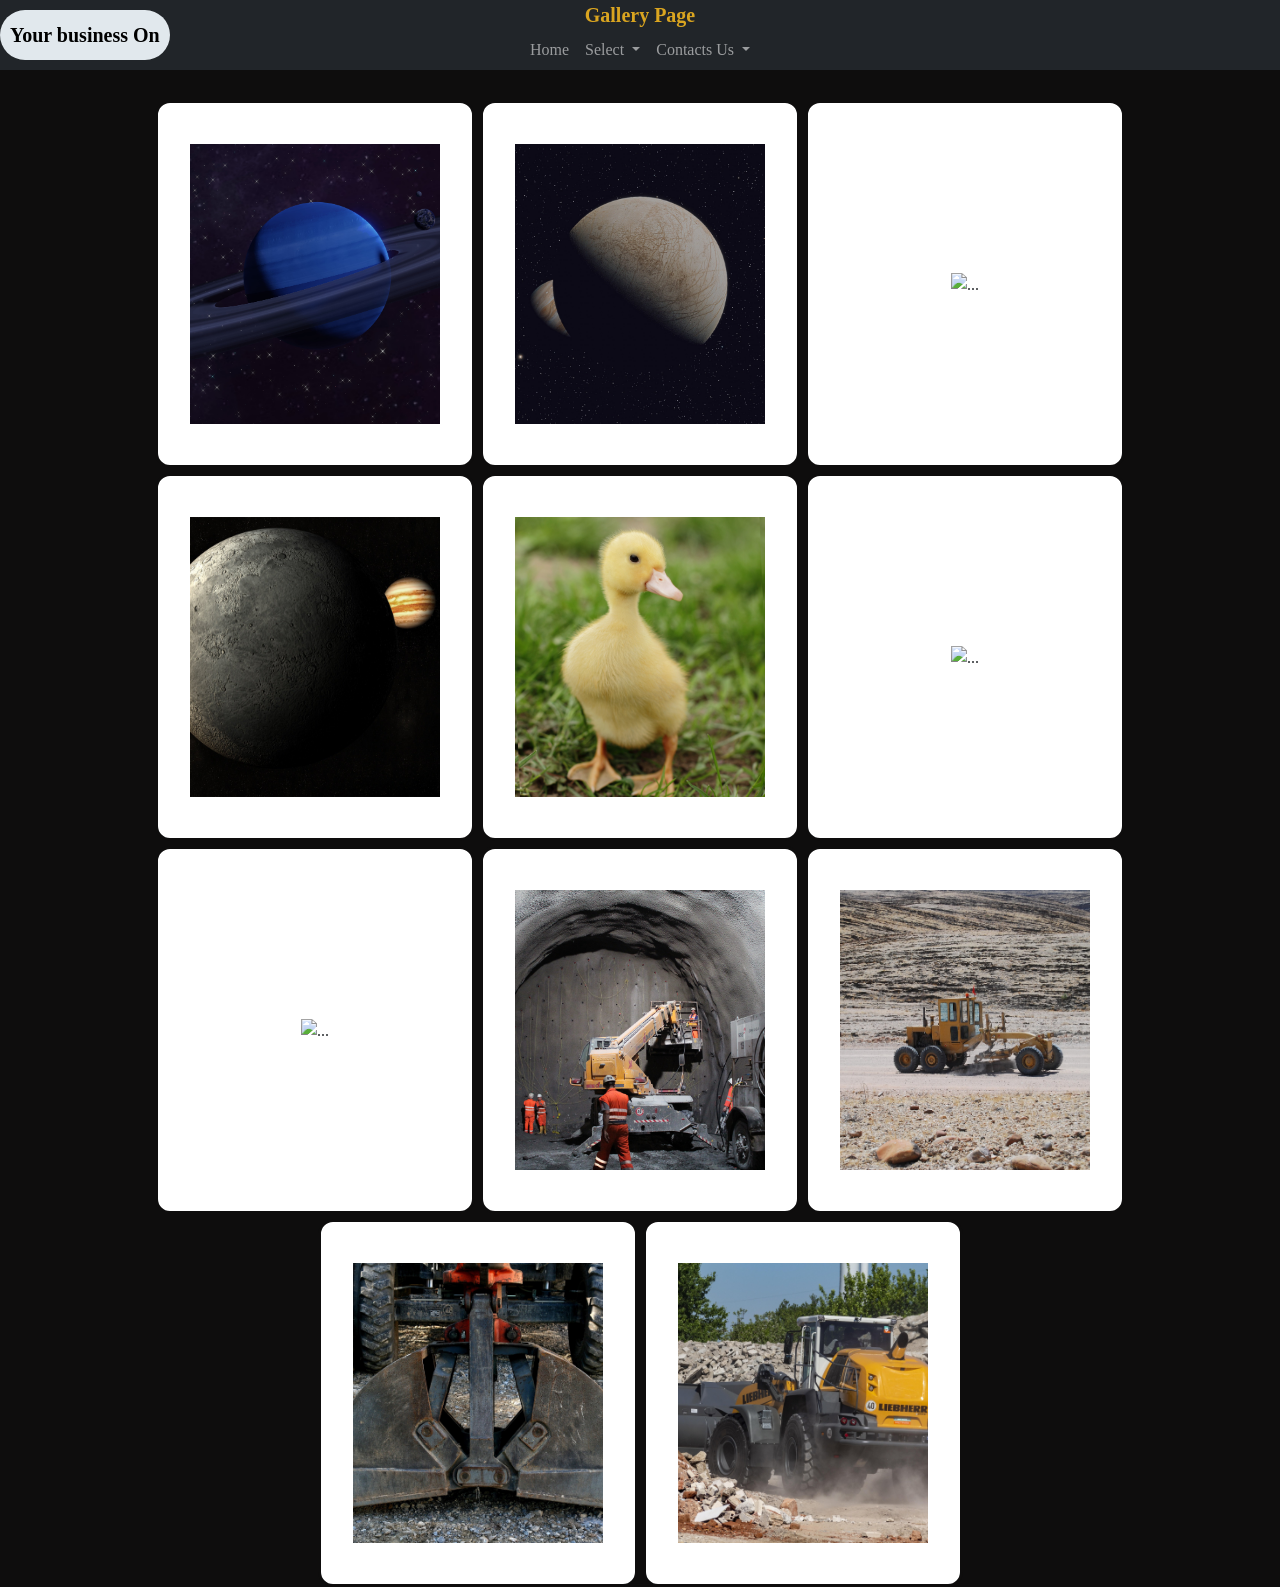
==== gallery.html @ f860fa3d "first commit" ====
<!doctype html>
<html lang="en">
  <head>
    <meta charset="UTF-8" />
    <meta name="viewport" content="width=device-width, initial-scale=1.0" />
    <title>Gallery</title>
    <script
      src="https://cdn.jsdelivr.net/npm/@popperjs/core@2.11.8/dist/umd/popper.min.js"
      integrity="sha384-I7E8VVD/ismYTF4hNIPjVp/Zjvgyol6VFvRkX/vR+Vc4jQkC+hVqc2pM8ODewa9r"
      crossorigin="anonymous"
    ></script>
    <script
      src="https://cdn.jsdelivr.net/npm/bootstrap@5.3.8/dist/js/bootstrap.min.js"
      integrity="sha384-G/EV+4j2dNv+tEPo3++6LCgdCROaejBqfUeNjuKAiuXbjrxilcCdDz6ZAVfHWe1Y"
      crossorigin="anonymous"
    ></script>
    <link
      href="https://cdn.jsdelivr.net/npm/bootstrap@5.3.8/dist/css/bootstrap.min.css"
      rel="stylesheet"
      integrity="sha384-sRIl4kxILFvY47J16cr9ZwB07vP4J8+LH7qKQnuqkuIAvNWLzeN8tE5YBujZqJLB"
      crossorigin="anonymous"
    />
    <script
      src="https://kit.fontawesome.com/6d1607b36a.js"
      crossorigin="anonymous"
    ></script>

    <script src="js/galerry.js"></script>
    <link rel="stylesheet" href="css/styleGallery.css" />
  </head>
  <body>
    
      <header>
        <div class="container">
        <nav class="navbar hamburger fixed-top navbar-dark bg-dark">
          <div class="container-fluid">
            <label class="corporate" >Your business On</label>
            <a class="navbar-brand" href="#">Photo Gallery</a>
            <button
              class="navbar-toggler"
              type="button"
              data-bs-toggle="offcanvas"
              data-bs-target="#offcanvasDarkNavbar"
              aria-controls="offcanvasDarkNavbar"
              aria-label="Toggle navigation"
            >
              <span class="navbar-toggler-icon"></span>
            </button>
            <div
              class="offcanvas offcanvas-end navbar-dark bg-dark"
              tabindex="-1"
              id="offcanvasDarkNavbar"
              aria-labelledby="offcanvasDarkNavbarLabel"
            >
              <div class="offcanvas-header">
                <label class="corporate">Your business</label>
                <button
                  type="button"
                  class="btn-close btn-close-white"
                  data-bs-dismiss="offcanvas"
                  aria-label="Close"
                ></button>
              </div>
              <div class="offcanvas-body">
                <ul class="navbar-nav justify-content-end flex-grow-1 pe-2">
                  <li class="nav-item">
                    <a class="nav-link" aria-current="page" href="https://weridemarcondes.github.io/WebsiteCleaner/index.html"
                      >Home</a
                      
                    >
                     <!-- <a class="nav-link" aria-current="page" href="/index.html"
                      >Home</a
                      
                    > -->
                  </li>
                  <li class="nav-item dropdown">
                    <a
                      class="nav-link dropdown-toggle navbar-dark bg-dark"
                      href="#"
                      role="button"
                      data-bs-toggle="dropdown"
                      aria-expanded="false"
                    >
                      Select
                    </a>
                    <ul class="dropdown-menu">
                      <li>
                        <a
                          class="dropdown-item"
                          class="btn-close btn-close-white"
                          data-bs-dismiss="offcanvas"
                          aria-label="Close"
                          onclick="Showplanet()"
                          ><i class="fa-solid fa-earth-americas"></i>
                          Planets</a
                        >
                      </li>
                      <li><hr class="dropdown-divider" /></li>
                      <li>
                        <a
                          class="dropdown-item"
                          class="btn-close btn-close-white"
                          data-bs-dismiss="offcanvas"
                          aria-label="Close"
                          onclick="Showmaintenancehome()"
                        >
                           <i class="fa-solid fa-leaf "></i> Nature</a
                        >
                      </li>
                      <li><hr class="dropdown-divider" /></li>
                      <li>
                        <a
                          class="dropdown-item"
                          class="btn-close btn-close-white"
                          data-bs-dismiss="offcanvas"
                          aria-label="Close"
                          onclick="Showconstruction()"
                          >
                          <i class="fa-solid fa-helmet-safety"></i>
                          Construction</a
                        >
                      </li>
                      <li><hr class="dropdown-divider" /></li>
                      <li>
                        <a
                          class="dropdown-item"
                          class="btn-close btn-close-white"
                          data-bs-dismiss="offcanvas"
                          aria-label="Close"
                          onclick="ShowEverything()"
                          ><i class="fa-solid fa-images"></i> Show Everything</a
                        >
                      </li>
                    </ul>
                  </li>
                  <li class="nav-item dropdown">
                    <a
                      class="nav-link dropdown-toggle"
                      href="#"
                      role="button"
                      data-bs-toggle="dropdown"
                      aria-expanded="false"
                    >
                      Contacts Us
                    </a>
                    <ul class="dropdown-menu contacts">
                      <li>
                        <a class="dropdown-item" href="#"
                          ><i class="icon fa-solid fa-phone"></i> Cell Phone</a
                        >
                      </li>
                      <li><hr class="dropdown-divider" /></li>
                      <li>
                        <a class="dropdown-item" href="mailto:vanessa.melo.31@hotmail.com?subject=Assunto&body=">
                          <i class="fa-solid fa-message"></i> E-mail</a
                        >
                      </li>
                      <li><hr class="dropdown-divider" /></li>
                      <li>
                        <a class="dropdown-item" href="#">
                          <i class="fa-brands fa-instagram"></i> Social media</a
                        >
                      </li>
                      <li><hr class="dropdown-divider" /></li>
                      <li>
                          <a class="dropdown-item" href="https://api.whatsapp.com/send/?phone=14167719904&text" target="_blank">
                        <i class="fa-brands fa-whatsapp"></i> Whatsapp</a
                      >
                      </li>
                    </ul>
                  </li>
                </ul>
              </div>
            </div>
          </div>
        </nav>

        <nav
          class="navbar mainnav bg-dark navbar-expand-lg"
          data-bs-theme="dark"
        >
           <label class="corporate" >Your business On</label>
          <div class="navbarindex">
            <label class="navbar-title">Gallery Page</label>
            <div class="container-fluid">
              <div class="collapse navbar-collapse" id="navbarScroll">
                <ul
                  class="navbar-nav me-auto my-2 my-lg-0 navbar-nav-scroll"
                  style="--bs-scroll-height: 100px"
                >
                  <li class="nav-item">
                    <a class="nav-link" aria-current="page" href="https://weridemarcondes.github.io/WebsiteCleaner/index.html"
                      >Home</a
                    >
                     <!-- <a class="nav-link" aria-current="page" href="/index.html"
                      >Home</a
                      
                    > -->
                  </li>
                  <li class="nav-item dropdown">
                    <a
                      class="nav-link dropdown-toggle"
                      href="#"
                      role="button"
                      data-bs-toggle="dropdown"
                      aria-expanded="false"
                    >
                      Select
                    </a>
                    <ul class="dropdown-menu">
                      <li>
                        <a class="dropdown-item" onclick="Showplanet()"
                          >
                          <i class="fa-solid fa-earth-americas"></i> Planet</a
                        >
                      </li>
                      <li><hr class="dropdown-divider" /></li>
                      <li>
                        <a
                          class="dropdown-item"
                          onclick="Showmaintenancehome()"
                        >
                          <i class="fa-solid fa-leaf"></i> Nature</a
                        >
                      </li>
                      <li><hr class="dropdown-divider" /></li>
                      <li>
                        <a
                          class="dropdown-item"
                          onclick="Showconstruction()"
                          >
                          <i class="fa-solid fa-helmet-safety"></i>
                          Construction</a
                        >
                      </li>
                      <li><hr class="dropdown-divider" /></li>
                      <li>
                        <a class="dropdown-item" onclick="ShowEverything()"
                          ><i class="fa-solid fa-images"></i> Show Everything</a
                        >
                      </li>
                    </ul>
                  </li>
                  <li class="nav-item dropdown">
                    <a
                      class="nav-link dropdown-toggle"
                      href="#"
                      role="button"
                      data-bs-toggle="dropdown"
                      aria-expanded="false"
                    >
                      Contacts Us
                    </a>
                    <ul class="dropdown-menu contacts">
                      <li>
                        <a class="dropdown-item" href="#"
                          ><i class="icon fa-solid fa-phone"></i> Cell Phone</a
                        >
                      </li>
                      <li><hr class="dropdown-divider" /></li>
                      <li>
                        <a class="dropdown-item" href="mailto:weridemarcondes@hotmail.com?subject=Assunto&body=">
                          <i class="fa-solid fa-message"></i> E-mail</a
                        >
                      </li>
                      <li><hr class="dropdown-divider" /></li>
                      <li>
                        <a class="dropdown-item" href="#">
                          <i class="fa-brands fa-instagram"></i> Social media</a
                        >
                      </li>
                      <li><hr class="dropdown-divider" /></li>
                      <li>
                       <a class="dropdown-item" href="https://api.whatsapp.com/send/?phone=14167719904&text" target="_blank">
                        <i class="fa-brands fa-whatsapp"></i> Whatsapp</a
                      >
                      </li>
                    </ul>
                  </li>
                </ul>
              </div>
            </div>
          </div>
        </nav>
          <section class="pictures">
        <div class="row">
          <div class="card-container planet">
            <div class="image-card">
              <div class="card-body">
                <img src="./img/planets/adisresic-saturn-7377034.jpg" alt="..." />
                <!-- <h5 class="card-title">City Toronto</h5>
                <h5 class="card-title">Before</h5>
                <p class="card-text"></p> -->
                <!-- <a href="#" class="btn btn-primary">Go somewhere</a> -->
              </div>
            </div>
          </div>

          <div class="card-container planet">
            <div class="image-card">
              <div class="card-body">
                <img src="./img/planets/charlvera-planets-5923806.jpg" alt="..." />
                <!-- <h5 class="card-title">City Toronto</h5>
                <h5 class="card-title">Before</h5>
                <p class="card-text"></p> -->
                <!-- <a href="#" class="btn btn-primary">Go somewhere</a> -->
              </div>
            </div>
          </div>
          <div class="card-container planet">
            <div class="image-card">
              <div class="card-body">
                <img src="./img/planets/kyraxys-planet-8746742.png" alt="..." />
                <!-- <h5 class="card-title">City Toronto</h5>
                <h5 class="card-title">Before</h5>
                <p class="card-text"></p> -->
                <!-- <a href="#" class="btn btn-primary">Go somewhere</a> -->
              </div>
            </div>
          </div>
            <div class="card-container planet">
            <div class="image-card">
              <div class="card-body">
                <img src="./img/planets/piro4d-moon-1817885.jpg" alt="..." />
                <!-- <h5 class="card-title">City Toronto</h5>
                <h5 class="card-title">Before</h5>
                <p class="card-text"></p> -->
                <!-- <a href="#" class="btn btn-primary">Go somewhere</a> -->
              </div>
            </div>
          </div>
          <div class="card-container nature">
            <div class="image-card">
              <div class="card-body">
                <img src="./img/nature/boaphotostudio-animal-3824672.jpg" alt="..." />
                <!-- <h5 class="card-title">City Mississauga</h5>
                <h5 class="card-title">Before</h5>
                <p class="card-text"></p> -->
                <!-- <a href="#" class="btn btn-primary">Go somewhere</a> -->
              </div>
            </div>
          </div>
             <div class="card-container nature">
            <div class="image-card">
              <div class="card-body">
                <img src="./img/nature/17843660-lake-5477992.jpg" alt="..." />
                <!-- <h5 class="card-title">City Mississauga</h5>
                <h5 class="card-title">Before</h5>
                <p class="card-text"></p> -->
                <!-- <a href="#" class="btn btn-primary">Go somewhere</a> -->
              </div>
            </div>
          </div>
             <div class="card-container nature">
            <div class="image-card">
              <div class="card-body">
                <img src="./img/nature/felix-mittermeier-sunset-2440669.jpg" alt="..." />
                <!-- <h5 class="card-title">City Mississauga</h5>
                <h5 class="card-title">Before</h5>
                <p class="card-text"></p> -->
                <!-- <a href="#" class="btn btn-primary">Go somewhere</a> -->
              </div>
            </div>
          </div>

          <div class="card-container construction">
            <div class="image-card">
              <div class="card-body">
                <img
                  src="./img/construction/broesis-tunnel-2316267.jpg"
                  alt="..."
                />
                <!-- <h5 class="card-title">City Vaughan</h5>
                <h5 class="card-title">After</h5>
                <p class="card-text">Post construction clean 2 hours after</p> -->
                <!-- <a href="#" class="btn btn-primary">Go somewhere</a> -->
              </div>
            </div>
          </div>

          <div class="card-container construction">
            <div class="image-card">
              <div class="card-body">
                <img
                  src="./img/construction/klinkow-road-construction-975128_1920.jpg"
                  alt="..."
                />
                <!-- <h5 class="card-title">City Vaughan</h5>
                <h5 class="card-title">Before</h5>
                <p class="card-text"></p> -->
                <!-- <a href="#" class="btn btn-primary">Go somewhere</a> -->
              </div>
            </div>
          </div>
            <div class="card-container construction">
            <div class="image-card">
              <div class="card-body">
                <img
                  src="./img/construction/nennieinszweidrei-excavator-4794330_1920.jpg"
                  alt="..."
                />
                <!-- <h5 class="card-title">City Vaughan</h5>
                <h5 class="card-title">Before</h5>
                <p class="card-text"></p> -->
                <!-- <a href="#" class="btn btn-primary">Go somewhere</a> -->
              </div>
            </div>
          </div>
            <div class="card-container construction">
            <div class="image-card">
              <div class="card-body">
                <img
                  src="./img/construction/randy_puh-construction-machine-3394710_1920.jpg"
                  alt="..."
                />
                <!-- <h5 class="card-title">City Vaughan</h5>
                <h5 class="card-title">Before</h5>
                <p class="card-text"></p> -->
                <!-- <a href="#" class="btn btn-primary">Go somewhere</a> -->
              </div>
            </div>
          </div>
        </div>
      </section>
        </div>
      </header>
  </body>
</html>
---- css/styleGallery.css ----
body {
  margin: 0;
  padding: 0;
  background-color: #0e0d0d;
}

.container {
  margin-top: 100px;
  max-width: 100%;
  font-family: "Tangerine", serif;
}

.mainnav {
  width: 100%; /* Largura total */
  position: fixed; /* Opcional: fixa no topo */
  top: 0;
  left: 0;
  z-index: 1000;
  justify-content: center;
  height: 70px;
  max-width: 100%;
  margin-bottom: 20px;
  font-family: "Tangerine", serif;
}

.navbar-title {
  text-align: center;
  color: goldenrod;
  font-size: 20px;
  font-weight: bolder;
}

.corporate {
  font-size: 20px;
  font-weight: bold;
  background-color: #e1e8ed;
  color: black;
  border-radius: 50px;
  margin-right: auto;
  padding: 10px;
}

.navbarindex {
  text-align: center;
  position: absolute;
}

.nav-link:hover {
  color: white;
}
.nav-link {
  font-size: 16px;
}
.dropdown-item:hover {
  background-color: white;
  color: black;
}

.card-title {
  font-size: 12px;
  font-family: Arial, Helvetica, sans-serif;
  font-weight: bolder;
}

.card-text {
  font-size: 10px;
  font-family: Arial, Helvetica, sans-serif;
}
.card-container {
  margin-top: 0px;
  width: 20rem;
  height: 23rem;
  border: 3px solid #0e0d0d;
  background-color: white;
  border-radius: 15px;
  display: flex;
  
}
.image-card {
  text-align: center;
  margin: auto;
}
img:hover {
  transform: scale(1.1);
}
img {
  width: 250px; /* Largura fixa */
  height: 280px; /* Altura fixa */
  object-fit: cover; /* Preenche a caixa, cortando o excesso */
  /* Ou use 'contain' para que a imagem caiba inteira */
  background-size: cover; /* Cobre a tela toda */
  background-position: center; /* Centraliza a imagem */
  background-repeat: no-repeat; /* Não repete a imagem */
  background-attachment: fixed;
  /* border: solid 5px; */
  transition: 0.7s;
  aspect-ratio: 3/3;
}
.row {
  justify-content: center;
  width: 100%;
  margin: auto;
  gap: 5px;
}

@media (min-width: 50px) and (max-width: 576px) {
  body {
    margin: 0;
    padding: 0;
    background-color: black;
  }
  .mainnav {
    display: none;
  }

  .container {
    min-width: 100%;
    min-height: 100px;
    border-radius: 20px;
    margin: auto;
  }
  .pictures {
    margin-top: 80px;
  }

  .navbar-title {
    text-align: center;
    color: white;
  }

  .navbar {
    justify-content: center;
    height: 70px;
    text-align: right;
  }

  .corporate {
    font-weight: bold;
    background-color: #e1e8ed;
  border-radius: 50px;
    margin-right: auto;
  }
  .nav-link {
    font-size: 16px;
  }
  .corporate {
    font-size: 17px;
  }
  .offcanvas-body {
    text-align: right;
  }

  #offcanvasDarkNavbar {
    width: 250px; /* Largura fixa */
    height: 450px;
  }
  img {
    width: 190px; /* Largura fixa */
    height: 190px; /* Altura fixa */
    object-fit: cover; /* Preenche a caixa, cortando o excesso */
    /* Ou use 'contain' para que a imagem caiba inteira */
    background-size: cover; /* Cobre a tela toda */
    background-position: center; /* Centraliza a imagem */
    background-repeat: no-repeat; /* Não repete a imagem */
    border-radius: 10px;
  }
  .card-container {
    margin-top: 20px;
    width:190px;
   height: 190px;
    border: 3px solid #0e0d0d;
    background-color: white;
    border-radius: 15px;
    margin: auto;
    
    
  }

  

  .pictures{
   display: flex;
  flex-wrap: wrap; /* Permite quebra de linha */
  justify-content: space-around; /* Espaçamento */
  justify-content: center;
  text-align: center;

  }

  .image-card {
    width:200px;
  }

  img:hover {
    transform: none;
  }
  .card-container {
    background-color: transparent;
    border: none;
    border-radius: 0px;
    margin-top: 0px;
    justify-content: center;
  text-align: center;
  }

  .card-text {
    font-size: 10px;
  }

  .card-title {
    font-size: 10px;
  }
}

@media (min-width: 575px) and (max-width: 991px) {
  .mainnav {
    display: none;
  }
  body {
    margin: 0;
    padding: 0;
    background-color: black;
  }

  .container {
    width: 100%;
    min-height: 100vh;
    border-radius: 20px;
  }

  .navbar-title {
    text-align: center;
    color: white;
    font-size: 30px;
  }

  .navbar {
    width: 100%; /* Largura fixa */
    height: 70px; /* Altura fixa */
    text-align: right;
    margin-top: 0px;
  }
  .corporate {
    font-size: 20px;
    font-weight: bold;
    background-color: #e1e8ed;
  border-radius: 50px;
    margin-right: auto;
  }

  .offcanvas-body {
    text-align: right;
  }
  .pictures {
    margin-top: 90px;
  }
  #offcanvasDarkNavbar {
    width: 250px; /* Largura fixa */
    height: 450px;
  }

  .card-container {
    width: 200px;
    height: 14rem;
    border: 3px solid #0e0d0d;
    border-radius: 10px;
     background-color: transparent;
    border: none;
    border-radius: 0px;
    margin-top: 0px;
    justify-content: center;
  text-align: center;


  }
  img {
    width: 200px; /* Largura fixa */
    height: 200px; /* Altura fixa */
    object-fit: cover; /* Preenche a caixa, cortando o excesso */
    /* Ou use 'contain' para que a imagem caiba inteira */
    background-size: cover; /* Cobre a tela toda */
    background-position: center; /* Centraliza a imagem */
    background-repeat: no-repeat; /* Não repete a imagem */
    background-attachment: fixed;
    border-radius: 20px;
  }

  .image-card {
    text-align: center;
  }

  .card-container {
    background-color: transparent;
    justify-content: center;
    border: none;
    border-radius: 0px;
    margin-top: 0px;
    gap: 30px;
  }

  .card-text {
    font-size: 10px;
  }

  .card-title {
    font-size: 10px;
  }
  img:hover {
    transform: none;
  }
}

@media (min-width: 992px) {
  .hamburger {
    display: none;
  }
}
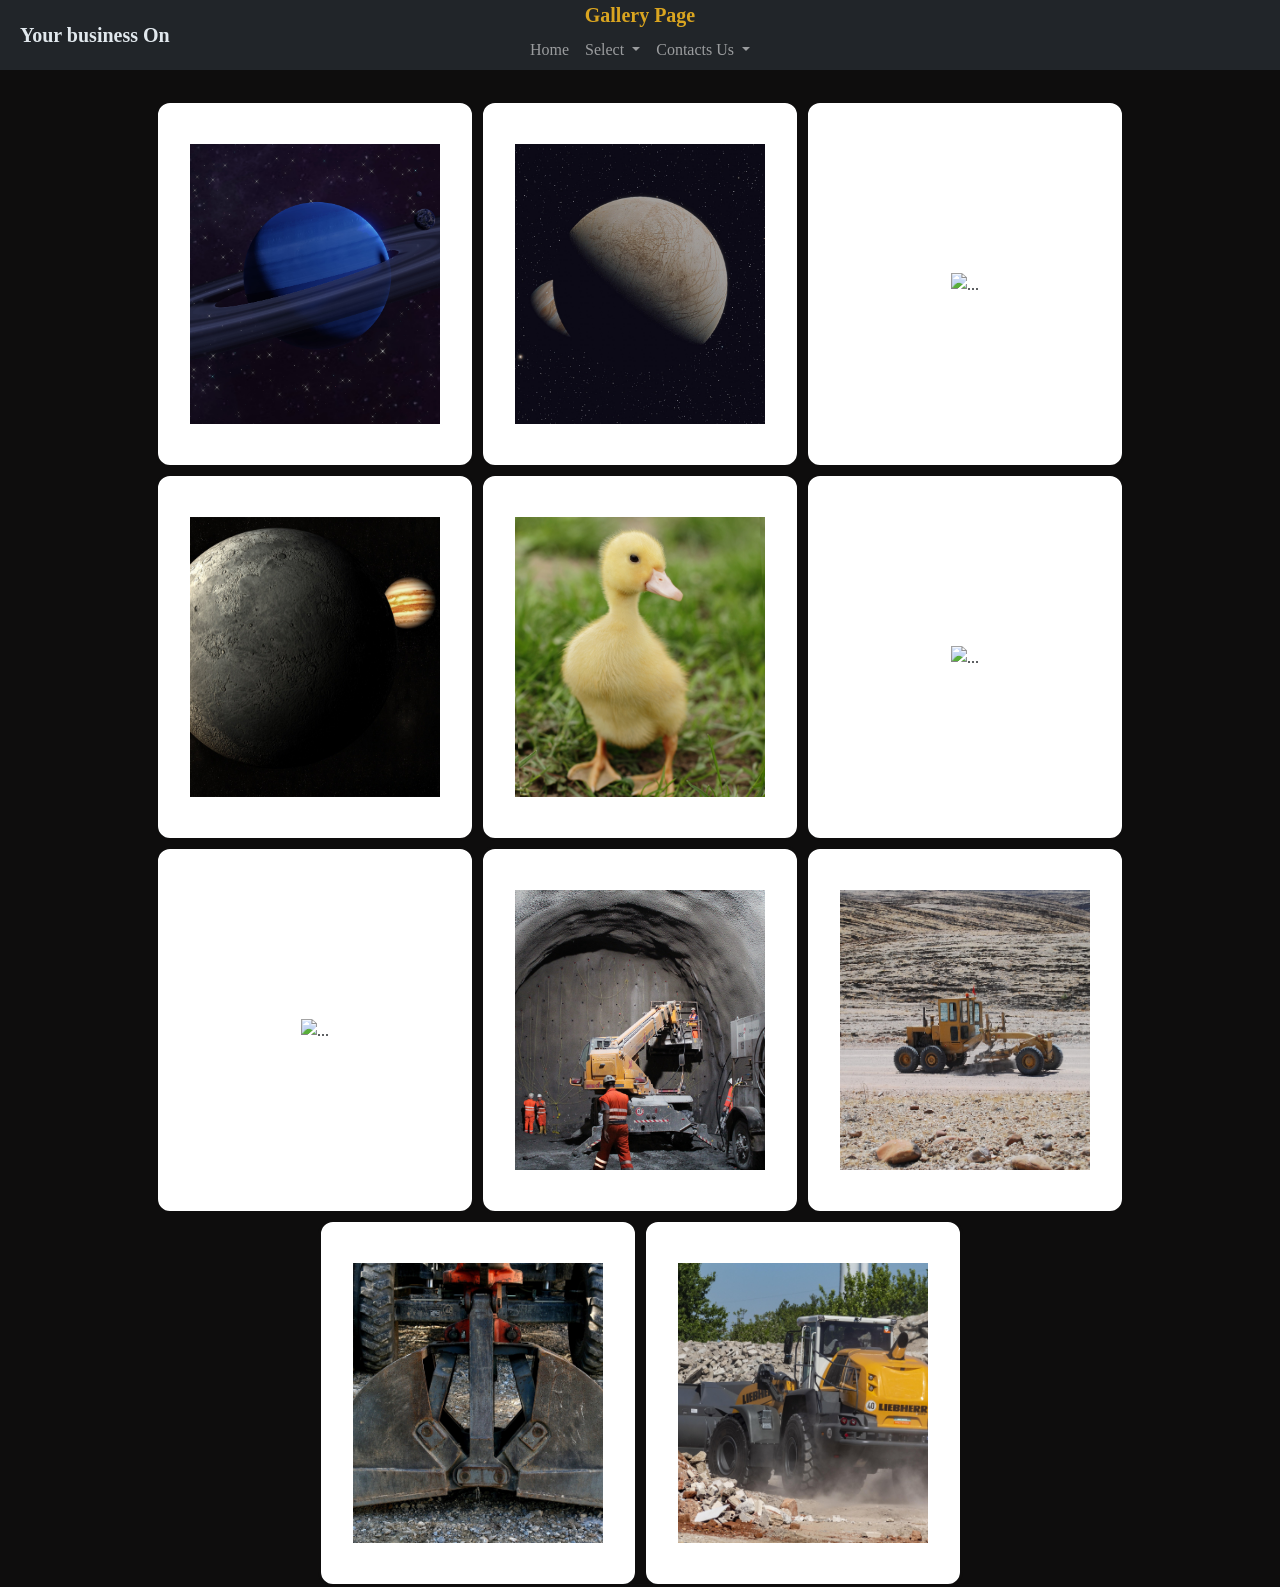
==== commit 44e7e7e7: "update nav" ====
--- a/gallery.html
+++ b/gallery.html
@@ -53,7 +53,7 @@
               aria-labelledby="offcanvasDarkNavbarLabel"
             >
               <div class="offcanvas-header">
-                <label class="corporate">Your business</label>
+                <label class="navbar-brand">Gallery</label>
                 <button
                   type="button"
                   class="btn-close btn-close-white"
--- a/css/styleGallery.css
+++ b/css/styleGallery.css
@@ -18,6 +18,7 @@
   z-index: 1000;
   justify-content: center;
   height: 70px;
+  padding: 10px;
   max-width: 100%;
   margin-bottom: 20px;
   font-family: "Tangerine", serif;
@@ -33,10 +34,10 @@
 .corporate {
   font-size: 20px;
   font-weight: bold;
-  background-color: #e1e8ed;
-  color: black;
-  border-radius: 50px;
+  color: #e1e8ed;
   margin-right: auto;
+  padding: auto;
+  border-radius: 50px; 
   padding: 10px;
 }
 
@@ -74,7 +75,6 @@
   background-color: white;
   border-radius: 15px;
   display: flex;
-  
 }
 .image-card {
   text-align: center;
@@ -136,8 +136,8 @@
 
   .corporate {
     font-weight: bold;
-    background-color: #e1e8ed;
-  border-radius: 50px;
+   color: #e1e8ed;;
+    border-radius: 50px;
     margin-right: auto;
   }
   .nav-link {
@@ -166,29 +166,24 @@
   }
   .card-container {
     margin-top: 20px;
-    width:190px;
-   height: 190px;
+    width: 190px;
+    height: 190px;
     border: 3px solid #0e0d0d;
     background-color: white;
     border-radius: 15px;
     margin: auto;
-    
-    
-  }
-
-  
-
-  .pictures{
-   display: flex;
-  flex-wrap: wrap; /* Permite quebra de linha */
-  justify-content: space-around; /* Espaçamento */
-  justify-content: center;
-  text-align: center;
-
+  }
+
+  .pictures {
+    display: flex;
+    flex-wrap: wrap; /* Permite quebra de linha */
+    justify-content: space-around; /* Espaçamento */
+    justify-content: center;
+    text-align: center;
   }
 
   .image-card {
-    width:200px;
+    width: 200px;
   }
 
   img:hover {
@@ -200,7 +195,7 @@
     border-radius: 0px;
     margin-top: 0px;
     justify-content: center;
-  text-align: center;
+    text-align: center;
   }
 
   .card-text {
@@ -243,9 +238,10 @@
   .corporate {
     font-size: 20px;
     font-weight: bold;
-    background-color: #e1e8ed;
-  border-radius: 50px;
+    color: #e1e8ed;;
+    border-radius: 50px;
     margin-right: auto;
+    padding: 10px;
   }
 
   .offcanvas-body {
@@ -264,14 +260,12 @@
     height: 14rem;
     border: 3px solid #0e0d0d;
     border-radius: 10px;
-     background-color: transparent;
+    background-color: transparent;
     border: none;
     border-radius: 0px;
     margin-top: 0px;
     justify-content: center;
-  text-align: center;
-
-
+    text-align: center;
   }
   img {
     width: 200px; /* Largura fixa */
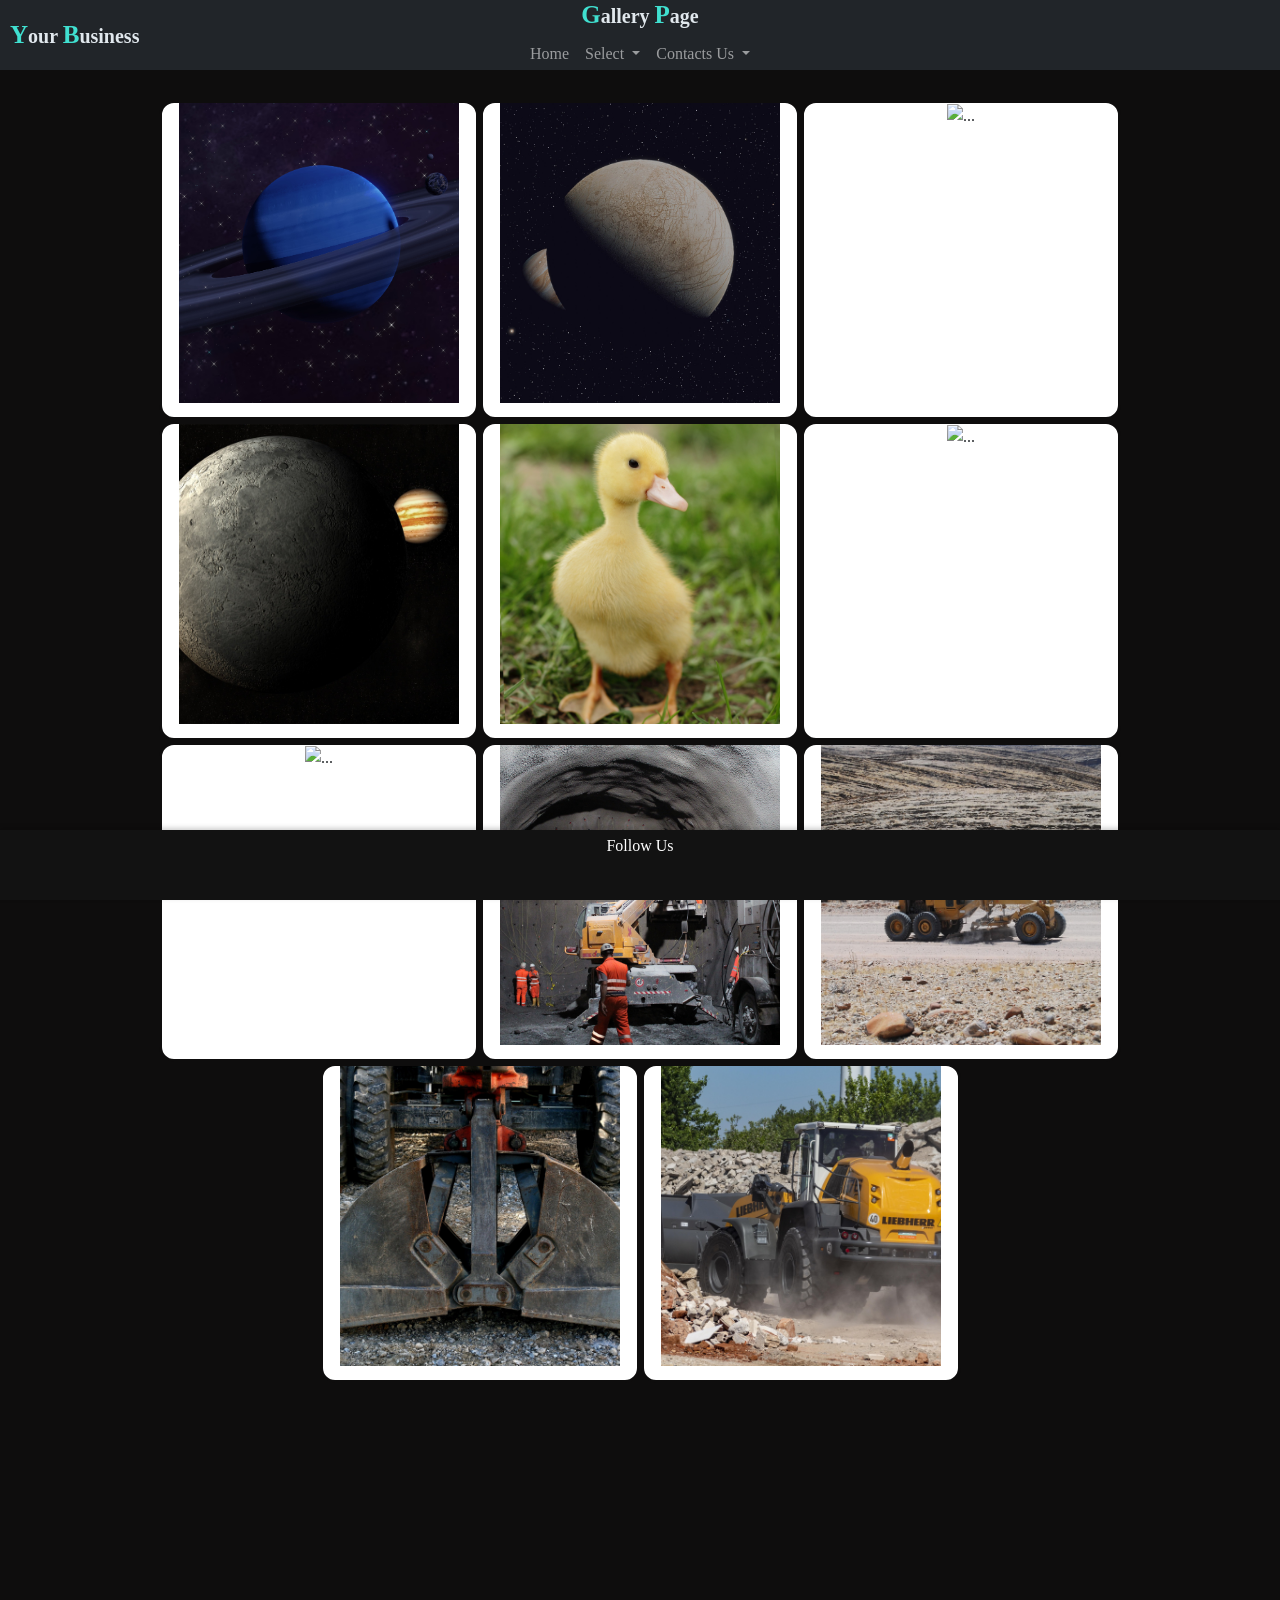
==== commit 140381d1: "add tiktok link." ====
--- a/gallery.html
+++ b/gallery.html
@@ -29,13 +29,14 @@
     <link rel="stylesheet" href="css/styleGallery.css" />
   </head>
   <body>
-    
-      <header>
-        <div class="container">
+    <header>
+      <div class="container">
         <nav class="navbar hamburger fixed-top navbar-dark bg-dark">
           <div class="container-fluid">
-            <label class="corporate" >Your business On</label>
-            <a class="navbar-brand" href="#">Photo Gallery</a>
+            <label class="corporate style_corporate">
+              Your <label class="style_corporate"> Business</label>
+            </label>
+            <label class="navbar-brand style_corporate" href="#"> Gallery</a>
             <button
               class="navbar-toggler"
               type="button"
@@ -64,11 +65,10 @@
               <div class="offcanvas-body">
                 <ul class="navbar-nav justify-content-end flex-grow-1 pe-2">
                   <li class="nav-item">
-                    <a class="nav-link" aria-current="page" href="https://weridemarcondes.github.io/WebsiteCleaner/index.html"
-                      >Home</a
-                      
-                    >
-                     <!-- <a class="nav-link" aria-current="page" href="/index.html"
+                    <a class="nav-link" aria-current="page" href="/index.html"
+                      >Go to Home page</a
+                    >
+                    <!-- <a class="nav-link" aria-current="page" href="/index.html"
                       >Home</a
                       
                     > -->
@@ -91,8 +91,7 @@
                           data-bs-dismiss="offcanvas"
                           aria-label="Close"
                           onclick="Showplanet()"
-                          ><i class="fa-solid fa-earth-americas"></i>
-                          Planets</a
+                          ><i class="fa-solid fa-earth-americas"></i> Planets</a
                         >
                       </li>
                       <li><hr class="dropdown-divider" /></li>
@@ -104,7 +103,7 @@
                           aria-label="Close"
                           onclick="Showmaintenancehome()"
                         >
-                           <i class="fa-solid fa-leaf "></i> Nature</a
+                          <i class="fa-solid fa-leaf"></i> Nature</a
                         >
                       </li>
                       <li><hr class="dropdown-divider" /></li>
@@ -115,7 +114,7 @@
                           data-bs-dismiss="offcanvas"
                           aria-label="Close"
                           onclick="Showconstruction()"
-                          >
+                        >
                           <i class="fa-solid fa-helmet-safety"></i>
                           Construction</a
                         >
@@ -151,7 +150,10 @@
                       </li>
                       <li><hr class="dropdown-divider" /></li>
                       <li>
-                        <a class="dropdown-item" href="mailto:vanessa.melo.31@hotmail.com?subject=Assunto&body=">
+                        <a
+                          class="dropdown-item"
+                          href="mailto:vanessa.melo.31@hotmail.com?subject=Assunto&body="
+                        >
                           <i class="fa-solid fa-message"></i> E-mail</a
                         >
                       </li>
@@ -163,9 +165,13 @@
                       </li>
                       <li><hr class="dropdown-divider" /></li>
                       <li>
-                          <a class="dropdown-item" href="https://api.whatsapp.com/send/?phone=14167719904&text" target="_blank">
-                        <i class="fa-brands fa-whatsapp"></i> Whatsapp</a
-                      >
+                        <a
+                          class="dropdown-item"
+                          href="https://api.whatsapp.com/send/?phone=14167719904&text"
+                          target="_blank"
+                        >
+                          <i class="fa-brands fa-whatsapp"></i> Whatsapp</a
+                        >
                       </li>
                     </ul>
                   </li>
@@ -179,9 +185,14 @@
           class="navbar mainnav bg-dark navbar-expand-lg"
           data-bs-theme="dark"
         >
-           <label class="corporate" >Your business On</label>
+          <label class="corporate style_corporate">
+            Your <label class="style_corporate"> Business</label>
+          </label>
           <div class="navbarindex">
-            <label class="navbar-title">Gallery Page</label>
+            <label class="corporate style_corporate">
+              Gallery <label class="style_corporate">Page</label>
+            </label>
+
             <div class="container-fluid">
               <div class="collapse navbar-collapse" id="navbarScroll">
                 <ul
@@ -189,10 +200,10 @@
                   style="--bs-scroll-height: 100px"
                 >
                   <li class="nav-item">
-                    <a class="nav-link" aria-current="page" href="https://weridemarcondes.github.io/WebsiteCleaner/index.html"
+                    <a class="nav-link" aria-current="page" href="/index.html"
                       >Home</a
                     >
-                     <!-- <a class="nav-link" aria-current="page" href="/index.html"
+                    <!-- <a class="nav-link" aria-current="page" href="/index.html"
                       >Home</a
                       
                     > -->
@@ -209,8 +220,7 @@
                     </a>
                     <ul class="dropdown-menu">
                       <li>
-                        <a class="dropdown-item" onclick="Showplanet()"
-                          >
+                        <a class="dropdown-item" onclick="Showplanet()">
                           <i class="fa-solid fa-earth-americas"></i> Planet</a
                         >
                       </li>
@@ -225,10 +235,7 @@
                       </li>
                       <li><hr class="dropdown-divider" /></li>
                       <li>
-                        <a
-                          class="dropdown-item"
-                          onclick="Showconstruction()"
-                          >
+                        <a class="dropdown-item" onclick="Showconstruction()">
                           <i class="fa-solid fa-helmet-safety"></i>
                           Construction</a
                         >
@@ -259,7 +266,10 @@
                       </li>
                       <li><hr class="dropdown-divider" /></li>
                       <li>
-                        <a class="dropdown-item" href="mailto:weridemarcondes@hotmail.com?subject=Assunto&body=">
+                        <a
+                          class="dropdown-item"
+                          href="mailto:weridemarcondes@hotmail.com?subject=Assunto&body="
+                        >
                           <i class="fa-solid fa-message"></i> E-mail</a
                         >
                       </li>
@@ -271,9 +281,13 @@
                       </li>
                       <li><hr class="dropdown-divider" /></li>
                       <li>
-                       <a class="dropdown-item" href="https://api.whatsapp.com/send/?phone=14167719904&text" target="_blank">
-                        <i class="fa-brands fa-whatsapp"></i> Whatsapp</a
-                      >
+                        <a
+                          class="dropdown-item"
+                          href="https://api.whatsapp.com/send/?phone=14167719904&text"
+                          target="_blank"
+                        >
+                          <i class="fa-brands fa-whatsapp"></i> Whatsapp</a
+                        >
                       </li>
                     </ul>
                   </li>
@@ -282,147 +296,184 @@
             </div>
           </div>
         </nav>
-          <section class="pictures">
-        <div class="row">
-          <div class="card-container planet">
-            <div class="image-card">
-              <div class="card-body">
-                <img src="./img/planets/adisresic-saturn-7377034.jpg" alt="..." />
-                <!-- <h5 class="card-title">City Toronto</h5>
-                <h5 class="card-title">Before</h5>
-                <p class="card-text"></p> -->
-                <!-- <a href="#" class="btn btn-primary">Go somewhere</a> -->
-              </div>
-            </div>
-          </div>
-
-          <div class="card-container planet">
-            <div class="image-card">
-              <div class="card-body">
-                <img src="./img/planets/charlvera-planets-5923806.jpg" alt="..." />
-                <!-- <h5 class="card-title">City Toronto</h5>
-                <h5 class="card-title">Before</h5>
-                <p class="card-text"></p> -->
-                <!-- <a href="#" class="btn btn-primary">Go somewhere</a> -->
-              </div>
-            </div>
-          </div>
-          <div class="card-container planet">
-            <div class="image-card">
-              <div class="card-body">
-                <img src="./img/planets/kyraxys-planet-8746742.png" alt="..." />
-                <!-- <h5 class="card-title">City Toronto</h5>
-                <h5 class="card-title">Before</h5>
-                <p class="card-text"></p> -->
-                <!-- <a href="#" class="btn btn-primary">Go somewhere</a> -->
-              </div>
-            </div>
-          </div>
+        <section class="pictures">
+          <div class="row">
             <div class="card-container planet">
-            <div class="image-card">
-              <div class="card-body">
-                <img src="./img/planets/piro4d-moon-1817885.jpg" alt="..." />
-                <!-- <h5 class="card-title">City Toronto</h5>
-                <h5 class="card-title">Before</h5>
-                <p class="card-text"></p> -->
-                <!-- <a href="#" class="btn btn-primary">Go somewhere</a> -->
-              </div>
-            </div>
-          </div>
-          <div class="card-container nature">
-            <div class="image-card">
-              <div class="card-body">
-                <img src="./img/nature/boaphotostudio-animal-3824672.jpg" alt="..." />
-                <!-- <h5 class="card-title">City Mississauga</h5>
-                <h5 class="card-title">Before</h5>
-                <p class="card-text"></p> -->
-                <!-- <a href="#" class="btn btn-primary">Go somewhere</a> -->
-              </div>
-            </div>
-          </div>
-             <div class="card-container nature">
-            <div class="image-card">
-              <div class="card-body">
-                <img src="./img/nature/17843660-lake-5477992.jpg" alt="..." />
-                <!-- <h5 class="card-title">City Mississauga</h5>
-                <h5 class="card-title">Before</h5>
-                <p class="card-text"></p> -->
-                <!-- <a href="#" class="btn btn-primary">Go somewhere</a> -->
-              </div>
-            </div>
-          </div>
-             <div class="card-container nature">
-            <div class="image-card">
-              <div class="card-body">
-                <img src="./img/nature/felix-mittermeier-sunset-2440669.jpg" alt="..." />
-                <!-- <h5 class="card-title">City Mississauga</h5>
-                <h5 class="card-title">Before</h5>
-                <p class="card-text"></p> -->
-                <!-- <a href="#" class="btn btn-primary">Go somewhere</a> -->
-              </div>
-            </div>
-          </div>
-
-          <div class="card-container construction">
-            <div class="image-card">
-              <div class="card-body">
-                <img
-                  src="./img/construction/broesis-tunnel-2316267.jpg"
-                  alt="..."
-                />
-                <!-- <h5 class="card-title">City Vaughan</h5>
+              <div class="image-card">
+                <div class="card-body">
+                  <img
+                    src="./img/planets/adisresic-saturn-7377034.jpg"
+                    alt="..."
+                  />
+                  <!-- <h5 class="card-title">City Toronto</h5>
+                <h5 class="card-title">Before</h5>
+                <p class="card-text"></p> -->
+                  <!-- <a href="#" class="btn btn-primary">Go somewhere</a> -->
+                </div>
+              </div>
+            </div>
+
+            <div class="card-container planet">
+              <div class="image-card">
+                <div class="card-body">
+                  <img
+                    src="./img/planets/charlvera-planets-5923806.jpg"
+                    alt="..."
+                  />
+                  <!-- <h5 class="card-title">City Toronto</h5>
+                <h5 class="card-title">Before</h5>
+                <p class="card-text"></p> -->
+                  <!-- <a href="#" class="btn btn-primary">Go somewhere</a> -->
+                </div>
+              </div>
+            </div>
+            <div class="card-container planet">
+              <div class="image-card">
+                <div class="card-body">
+                  <img
+                    src="./img/planets/kyraxys-planet-8746742.png"
+                    alt="..."
+                  />
+                  <!-- <h5 class="card-title">City Toronto</h5>
+                <h5 class="card-title">Before</h5>
+                <p class="card-text"></p> -->
+                  <!-- <a href="#" class="btn btn-primary">Go somewhere</a> -->
+                </div>
+              </div>
+            </div>
+            <div class="card-container planet">
+              <div class="image-card">
+                <div class="card-body">
+                  <img src="./img/planets/piro4d-moon-1817885.jpg" alt="..." />
+                  <!-- <h5 class="card-title">City Toronto</h5>
+                <h5 class="card-title">Before</h5>
+                <p class="card-text"></p> -->
+                  <!-- <a href="#" class="btn btn-primary">Go somewhere</a> -->
+                </div>
+              </div>
+            </div>
+            <div class="card-container nature">
+              <div class="image-card">
+                <div class="card-body">
+                  <img
+                    src="./img/nature/boaphotostudio-animal-3824672.jpg"
+                    alt="..."
+                  />
+                  <!-- <h5 class="card-title">City Mississauga</h5>
+                <h5 class="card-title">Before</h5>
+                <p class="card-text"></p> -->
+                  <!-- <a href="#" class="btn btn-primary">Go somewhere</a> -->
+                </div>
+              </div>
+            </div>
+            <div class="card-container nature">
+              <div class="image-card">
+                <div class="card-body">
+                  <img src="./img/nature/17843660-lake-5477992.jpg" alt="..." />
+                  <!-- <h5 class="card-title">City Mississauga</h5>
+                <h5 class="card-title">Before</h5>
+                <p class="card-text"></p> -->
+                  <!-- <a href="#" class="btn btn-primary">Go somewhere</a> -->
+                </div>
+              </div>
+            </div>
+            <div class="card-container nature">
+              <div class="image-card">
+                <div class="card-body">
+                  <img
+                    src="./img/nature/felix-mittermeier-sunset-2440669.jpg"
+                    alt="..."
+                  />
+                  <!-- <h5 class="card-title">City Mississauga</h5>
+                <h5 class="card-title">Before</h5>
+                <p class="card-text"></p> -->
+                  <!-- <a href="#" class="btn btn-primary">Go somewhere</a> -->
+                </div>
+              </div>
+            </div>
+
+            <div class="card-container construction">
+              <div class="image-card">
+                <div class="card-body">
+                  <img
+                    src="./img/construction/broesis-tunnel-2316267.jpg"
+                    alt="..."
+                  />
+                  <!-- <h5 class="card-title">City Vaughan</h5>
                 <h5 class="card-title">After</h5>
                 <p class="card-text">Post construction clean 2 hours after</p> -->
-                <!-- <a href="#" class="btn btn-primary">Go somewhere</a> -->
+                  <!-- <a href="#" class="btn btn-primary">Go somewhere</a> -->
+                </div>
+              </div>
+            </div>
+
+            <div class="card-container construction">
+              <div class="image-card">
+                <div class="card-body">
+                  <img
+                    src="./img/construction/klinkow-road-construction-975128_1920.jpg"
+                    alt="..."
+                  />
+                  <!-- <h5 class="card-title">City Vaughan</h5>
+                <h5 class="card-title">Before</h5>
+                <p class="card-text"></p> -->
+                  <!-- <a href="#" class="btn btn-primary">Go somewhere</a> -->
+                </div>
+              </div>
+            </div>
+            <div class="card-container construction">
+              <div class="image-card">
+                <div class="card-body">
+                  <img
+                    src="./img/construction/nennieinszweidrei-excavator-4794330_1920.jpg"
+                    alt="..."
+                  />
+                  <!-- <h5 class="card-title">City Vaughan</h5>
+                <h5 class="card-title">Before</h5>
+                <p class="card-text"></p> -->
+                  <!-- <a href="#" class="btn btn-primary">Go somewhere</a> -->
+                </div>
+              </div>
+            </div>
+            <div class="card-container construction">
+              <div class="image-card">
+                <div class="card-body">
+                  <img
+                    src="./img/construction/randy_puh-construction-machine-3394710_1920.jpg"
+                    alt="..."
+                  />
+                  <!-- <h5 class="card-title">City Vaughan</h5>
+                <h5 class="card-title">Before</h5>
+                <p class="card-text"></p> -->
+                  <!-- <a href="#" class="btn btn-primary">Go somewhere</a> -->
+                </div>
               </div>
             </div>
           </div>
-
-          <div class="card-container construction">
-            <div class="image-card">
-              <div class="card-body">
-                <img
-                  src="./img/construction/klinkow-road-construction-975128_1920.jpg"
-                  alt="..."
-                />
-                <!-- <h5 class="card-title">City Vaughan</h5>
-                <h5 class="card-title">Before</h5>
-                <p class="card-text"></p> -->
-                <!-- <a href="#" class="btn btn-primary">Go somewhere</a> -->
-              </div>
-            </div>
-          </div>
-            <div class="card-container construction">
-            <div class="image-card">
-              <div class="card-body">
-                <img
-                  src="./img/construction/nennieinszweidrei-excavator-4794330_1920.jpg"
-                  alt="..."
-                />
-                <!-- <h5 class="card-title">City Vaughan</h5>
-                <h5 class="card-title">Before</h5>
-                <p class="card-text"></p> -->
-                <!-- <a href="#" class="btn btn-primary">Go somewhere</a> -->
-              </div>
-            </div>
-          </div>
-            <div class="card-container construction">
-            <div class="image-card">
-              <div class="card-body">
-                <img
-                  src="./img/construction/randy_puh-construction-machine-3394710_1920.jpg"
-                  alt="..."
-                />
-                <!-- <h5 class="card-title">City Vaughan</h5>
-                <h5 class="card-title">Before</h5>
-                <p class="card-text"></p> -->
-                <!-- <a href="#" class="btn btn-primary">Go somewhere</a> -->
-              </div>
-            </div>
-          </div>
-        </div>
-      </section>
-        </div>
-      </header>
+        </section>
+      </div>
+    </header>
+    <footer>
+   <nav class="navbar-final">
+ <div class="link_navbar-final">
+    <div class="col">
+      <label class="title_navbar-final">Follow Us</label>
+    </div>
+  <!-- Link para o Facebook -->
+<a href="" target="_blank" style="text-decoration: none;">
+  <i class="fa-brands fa-facebook icone_navbar-final"></i>
+</a>
+
+<!-- Link para o Instagram -->
+<a href="" target="_blank" style="text-decoration: none;">
+  <i class="fa-brands fa-instagram icone_navbar-final"></i>
+</a>
+
+<a href="" target="_blank">
+    <i class="fa-brands fa-tiktok icone_navbar-final"></i>
+</a>
+    </div>
+    </nav>
+</footer>
   </body>
 </html>
--- a/css/styleGallery.css
+++ b/css/styleGallery.css
@@ -9,6 +9,12 @@
   max-width: 100%;
   font-family: "Tangerine", serif;
 }
+
+ .style_corporate::first-letter {
+    color: #40e0d0;
+    font-family: "Tangerine", serif;
+    font-size: 25px;
+  }
 
 .mainnav {
   width: 100%; /* Largura total */
@@ -24,13 +30,6 @@
   font-family: "Tangerine", serif;
 }
 
-.navbar-title {
-  text-align: center;
-  color: goldenrod;
-  font-size: 20px;
-  font-weight: bolder;
-}
-
 .corporate {
   font-size: 20px;
   font-weight: bold;
@@ -38,7 +37,6 @@
   margin-right: auto;
   padding: auto;
   border-radius: 50px; 
-  padding: 10px;
 }
 
 .navbarindex {
@@ -55,6 +53,38 @@
 .dropdown-item:hover {
   background-color: white;
   color: black;
+}
+
+.icone_navbar-final {
+  font-size: 25px;
+}
+.link_navbar-final {
+  text-align: center;
+}
+.navbar-final {
+  position: fixed;
+  bottom: 0;
+  left: 0;
+  width: 100%;
+  height: 70px;
+  background-color: #121212;
+  /* border: 1px solid #000; Espessura, estilo (solid) e cor  */
+  display: flex;
+  justify-content: center;
+  align-items: center;
+  font-family: "Tangerine", serif;
+  box-shadow: 0 -2px 5px rgba(0, 0, 0, 0.2);
+}
+
+.navbar-final a {
+  color: white;
+  padding: 0 20px;
+  text-decoration: none;
+  font-family: Arial, sans-serif;
+}
+
+.title_navbar-final {
+  color: white;
 }
 
 .card-title {
@@ -68,39 +98,35 @@
   font-family: Arial, Helvetica, sans-serif;
 }
 .card-container {
-  margin-top: 0px;
   width: 20rem;
-  height: 23rem;
+  height: 20rem;
   border: 3px solid #0e0d0d;
   background-color: white;
   border-radius: 15px;
-  display: flex;
 }
 .image-card {
   text-align: center;
-  margin: auto;
+  height: 100vh;
+  
 }
 img:hover {
-  transform: scale(1.1);
+  transform: scale(1.8);
 }
 img {
-  width: 250px; /* Largura fixa */
-  height: 280px; /* Altura fixa */
+  width: 280px; /* Largura fixa */
+  height: 300px; /* Altura fixa */
   object-fit: cover; /* Preenche a caixa, cortando o excesso */
   /* Ou use 'contain' para que a imagem caiba inteira */
   background-size: cover; /* Cobre a tela toda */
   background-position: center; /* Centraliza a imagem */
   background-repeat: no-repeat; /* Não repete a imagem */
-  background-attachment: fixed;
-  /* border: solid 5px; */
-  transition: 0.7s;
-  aspect-ratio: 3/3;
+
 }
 .row {
   justify-content: center;
   width: 100%;
   margin: auto;
-  gap: 5px;
+  gap: 1px;
 }
 
 @media (min-width: 50px) and (max-width: 576px) {
@@ -108,6 +134,7 @@
     margin: 0;
     padding: 0;
     background-color: black;
+    
   }
   .mainnav {
     display: none;
@@ -115,7 +142,6 @@
 
   .container {
     min-width: 100%;
-    min-height: 100px;
     border-radius: 20px;
     margin: auto;
   }
@@ -180,10 +206,12 @@
     justify-content: space-around; /* Espaçamento */
     justify-content: center;
     text-align: center;
+    
   }
 
   .image-card {
     width: 200px;
+    height: 100vh;
   }
 
   img:hover {
@@ -196,6 +224,7 @@
     margin-top: 0px;
     justify-content: center;
     text-align: center;
+    
   }
 
   .card-text {
@@ -279,8 +308,9 @@
     border-radius: 20px;
   }
 
-  .image-card {
-    text-align: center;
+   .image-card {
+    width: 200px;
+    height: 100vh;
   }
 
   .card-container {
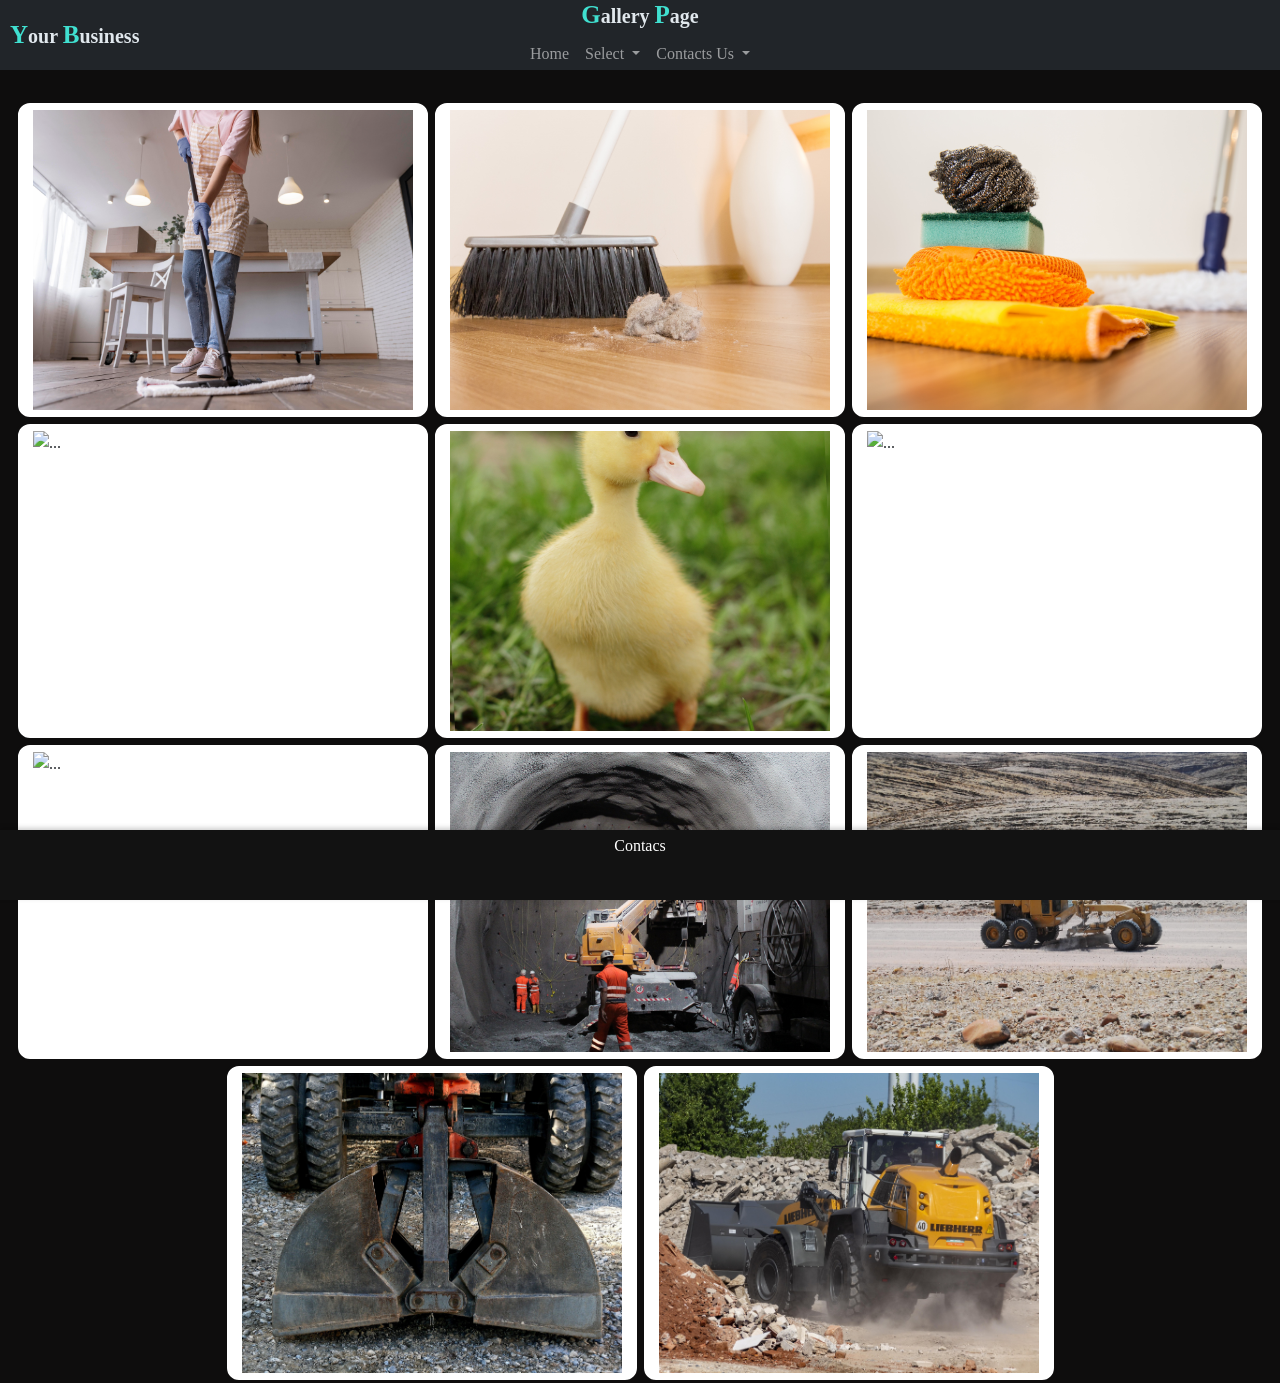
==== commit 4c63d5a6: "respossividade 386" ====
--- a/gallery.html
+++ b/gallery.html
@@ -90,8 +90,8 @@
                           class="btn-close btn-close-white"
                           data-bs-dismiss="offcanvas"
                           aria-label="Close"
-                          onclick="Showplanet()"
-                          ><i class="fa-solid fa-earth-americas"></i> Planets</a
+                          onclick="ShowCleaner()"
+                          ><i class="fa-solid fa-broom"></i><i class="fa-solid fa-soap"></i> Cleaning</a
                         >
                       </li>
                       <li><hr class="dropdown-divider" /></li>
@@ -220,8 +220,8 @@
                     </a>
                     <ul class="dropdown-menu">
                       <li>
-                        <a class="dropdown-item" onclick="Showplanet()">
-                          <i class="fa-solid fa-earth-americas"></i> Planet</a
+                        <a class="dropdown-item" onclick="Showcleaner()">
+                          <i class="fa-solid fa-earth-americas"></i> cleaner</a
                         >
                       </li>
                       <li><hr class="dropdown-divider" /></li>
@@ -298,57 +298,44 @@
         </nav>
         <section class="pictures">
           <div class="row">
-            <div class="card-container planet">
-              <div class="image-card">
-                <div class="card-body">
-                  <img
-                    src="./img/planets/adisresic-saturn-7377034.jpg"
-                    alt="..."
-                  />
-                  <!-- <h5 class="card-title">City Toronto</h5>
-                <h5 class="card-title">Before</h5>
-                <p class="card-text"></p> -->
-                  <!-- <a href="#" class="btn btn-primary">Go somewhere</a> -->
-                </div>
-              </div>
-            </div>
-
-            <div class="card-container planet">
-              <div class="image-card">
-                <div class="card-body">
-                  <img
-                    src="./img/planets/charlvera-planets-5923806.jpg"
-                    alt="..."
-                  />
-                  <!-- <h5 class="card-title">City Toronto</h5>
-                <h5 class="card-title">Before</h5>
-                <p class="card-text"></p> -->
-                  <!-- <a href="#" class="btn btn-primary">Go somewhere</a> -->
-                </div>
-              </div>
-            </div>
-            <div class="card-container planet">
-              <div class="image-card">
-                <div class="card-body">
-                  <img
-                    src="./img/planets/kyraxys-planet-8746742.png"
-                    alt="..."
-                  />
-                  <!-- <h5 class="card-title">City Toronto</h5>
-                <h5 class="card-title">Before</h5>
-                <p class="card-text"></p> -->
-                  <!-- <a href="#" class="btn btn-primary">Go somewhere</a> -->
-                </div>
-              </div>
-            </div>
-            <div class="card-container planet">
-              <div class="image-card">
-                <div class="card-body">
-                  <img src="./img/planets/piro4d-moon-1817885.jpg" alt="..." />
-                  <!-- <h5 class="card-title">City Toronto</h5>
-                <h5 class="card-title">Before</h5>
-                <p class="card-text"></p> -->
-                  <!-- <a href="#" class="btn btn-primary">Go somewhere</a> -->
+            <div class="card-container cleaner">
+              <div class="image-card">
+                <div class="card-body">
+                  <img
+                    src="./img/cleaner/broom.jpg"
+                    alt="..."
+                  />
+                  
+                </div>
+              </div>
+            </div>
+
+            <div class="card-container cleaner">
+              <div class="image-card">
+                <div class="card-body">
+                  <img
+                    src="./img/cleaner/mariakray-broom-6786528.jpg"
+                    alt="..."
+                  />
+                </div>
+              </div>
+            </div>
+            <div class="card-container cleaner">
+              <div class="image-card">
+                <div class="card-body">
+                  <img
+                    src="./img/cleaner/mariakray-dirt-6752127.jpg"
+                    alt="..."
+                  />
+                  
+                </div>
+              </div>
+            </div>
+            <div class="card-container cleaner">
+              <div class="image-card">
+                <div class="card-body">
+                  <img src="./img/cleaner/woman-cleaning-house.jpg" alt="..." />
+                  
                 </div>
               </div>
             </div>
@@ -359,10 +346,7 @@
                     src="./img/nature/boaphotostudio-animal-3824672.jpg"
                     alt="..."
                   />
-                  <!-- <h5 class="card-title">City Mississauga</h5>
-                <h5 class="card-title">Before</h5>
-                <p class="card-text"></p> -->
-                  <!-- <a href="#" class="btn btn-primary">Go somewhere</a> -->
+               
                 </div>
               </div>
             </div>
@@ -370,10 +354,7 @@
               <div class="image-card">
                 <div class="card-body">
                   <img src="./img/nature/17843660-lake-5477992.jpg" alt="..." />
-                  <!-- <h5 class="card-title">City Mississauga</h5>
-                <h5 class="card-title">Before</h5>
-                <p class="card-text"></p> -->
-                  <!-- <a href="#" class="btn btn-primary">Go somewhere</a> -->
+               
                 </div>
               </div>
             </div>
@@ -384,10 +365,7 @@
                     src="./img/nature/felix-mittermeier-sunset-2440669.jpg"
                     alt="..."
                   />
-                  <!-- <h5 class="card-title">City Mississauga</h5>
-                <h5 class="card-title">Before</h5>
-                <p class="card-text"></p> -->
-                  <!-- <a href="#" class="btn btn-primary">Go somewhere</a> -->
+               
                 </div>
               </div>
             </div>
@@ -399,10 +377,7 @@
                     src="./img/construction/broesis-tunnel-2316267.jpg"
                     alt="..."
                   />
-                  <!-- <h5 class="card-title">City Vaughan</h5>
-                <h5 class="card-title">After</h5>
-                <p class="card-text">Post construction clean 2 hours after</p> -->
-                  <!-- <a href="#" class="btn btn-primary">Go somewhere</a> -->
+                 
                 </div>
               </div>
             </div>
@@ -414,10 +389,7 @@
                     src="./img/construction/klinkow-road-construction-975128_1920.jpg"
                     alt="..."
                   />
-                  <!-- <h5 class="card-title">City Vaughan</h5>
-                <h5 class="card-title">Before</h5>
-                <p class="card-text"></p> -->
-                  <!-- <a href="#" class="btn btn-primary">Go somewhere</a> -->
+             
                 </div>
               </div>
             </div>
@@ -428,10 +400,7 @@
                     src="./img/construction/nennieinszweidrei-excavator-4794330_1920.jpg"
                     alt="..."
                   />
-                  <!-- <h5 class="card-title">City Vaughan</h5>
-                <h5 class="card-title">Before</h5>
-                <p class="card-text"></p> -->
-                  <!-- <a href="#" class="btn btn-primary">Go somewhere</a> -->
+             
                 </div>
               </div>
             </div>
@@ -442,10 +411,7 @@
                     src="./img/construction/randy_puh-construction-machine-3394710_1920.jpg"
                     alt="..."
                   />
-                  <!-- <h5 class="card-title">City Vaughan</h5>
-                <h5 class="card-title">Before</h5>
-                <p class="card-text"></p> -->
-                  <!-- <a href="#" class="btn btn-primary">Go somewhere</a> -->
+             
                 </div>
               </div>
             </div>
@@ -457,22 +423,15 @@
    <nav class="navbar-final">
  <div class="link_navbar-final">
     <div class="col">
-      <label class="title_navbar-final">Follow Us</label>
+      <label class="title_navbar-final">Contacs</label>
     </div>
-  <!-- Link para o Facebook -->
-<a href="" target="_blank" style="text-decoration: none;">
-  <i class="fa-brands fa-facebook icone_navbar-final"></i>
-</a>
-
-<!-- Link para o Instagram -->
-<a href="" target="_blank" style="text-decoration: none;">
-  <i class="fa-brands fa-instagram icone_navbar-final"></i>
-</a>
-
-<a href="" target="_blank">
-    <i class="fa-brands fa-tiktok icone_navbar-final"></i>
-</a>
+  <a style="text-decoration: none;" href="mailto:weridemarcondes@hotmail.com?subject=Assunto&body=">
+                          <i class="fa-solid fa-envelope icone_navbar-final"></i></a>
+
+  <a style="text-decoration: none;" href="https://api.whatsapp.com/send/?phone=16474678902&text" target="_blank">
+                        <i class="fa-brands fa-whatsapp icone_navbar-final"></i></a>
     </div>
+     
     </nav>
 </footer>
   </body>
--- a/css/styleGallery.css
+++ b/css/styleGallery.css
@@ -10,11 +10,12 @@
   font-family: "Tangerine", serif;
 }
 
- .style_corporate::first-letter {
-    color: #40e0d0;
-    font-family: "Tangerine", serif;
-    font-size: 25px;
-  }
+.style_corporate::first-letter {
+  color: #40e0d0;
+  font-family: "Tangerine", serif;
+  font-size: 25px;
+}
+
 
 .mainnav {
   width: 100%; /* Largura total */
@@ -36,7 +37,7 @@
   color: #e1e8ed;
   margin-right: auto;
   padding: auto;
-  border-radius: 50px; 
+  border-radius: 50px;
 }
 
 .navbarindex {
@@ -98,35 +99,75 @@
   font-family: Arial, Helvetica, sans-serif;
 }
 .card-container {
-  width: 20rem;
+  width: 26rem;
   height: 20rem;
   border: 3px solid #0e0d0d;
   background-color: white;
   border-radius: 15px;
-}
-.image-card {
+   margin: 0;
+  display: grid;
+  place-items: center; /* Atalho para centralizar nos dois eixos */
+  min-height: 0vh;
+}
+
+.card-container .card-body{
+   margin: 0;
+  display: grid;
+  place-items: center; /* Atalho para centralizar nos dois eixos */
+  min-height: 0vh;
+}
+
+
+.card-body{
+   margin: 0;
+  display: grid;
+  align-self: auto;
+  place-items: center; /* Atalho para centralizar nos dois eixos */
+  min-height: 100vh;
+}
+
+.activa {
+  position: absolute;
+  top: 50%;
+  left: 50%;
+  transform: translate(-50%, -50%);
+   margin: 0;
+  display: grid;
+  place-items: center; /* Atalho para centralizar nos dois eixos */
+  min-height: 100vh;
+}
+
+.activa img {
+  width: 40%;
+  height: 80%;
+  margin: auto;
+}
+
+/* .image-card {
   text-align: center;
-  height: 100vh;
-  
-}
-img:hover {
-  transform: scale(1.8);
-}
+  height: 60vh;
+} */
+/* img:hover {
+  width:100%; 
+  height: 500px; 
+  margin: auto;
+} */
 img {
-  width: 280px; /* Largura fixa */
+  width: 380px; /* Largura fixa */
   height: 300px; /* Altura fixa */
   object-fit: cover; /* Preenche a caixa, cortando o excesso */
   /* Ou use 'contain' para que a imagem caiba inteira */
   background-size: cover; /* Cobre a tela toda */
   background-position: center; /* Centraliza a imagem */
   background-repeat: no-repeat; /* Não repete a imagem */
-
 }
 .row {
   justify-content: center;
   width: 100%;
+  margin: 0;
   margin: auto;
   gap: 1px;
+  
 }
 
 @media (min-width: 50px) and (max-width: 576px) {
@@ -134,7 +175,6 @@
     margin: 0;
     padding: 0;
     background-color: black;
-    
   }
   .mainnav {
     display: none;
@@ -162,7 +202,7 @@
 
   .corporate {
     font-weight: bold;
-   color: #e1e8ed;;
+    color: #e1e8ed;
     border-radius: 50px;
     margin-right: auto;
   }
@@ -181,21 +221,18 @@
     height: 450px;
   }
   img {
-    width: 190px; /* Largura fixa */
-    height: 190px; /* Altura fixa */
-    object-fit: cover; /* Preenche a caixa, cortando o excesso */
-    /* Ou use 'contain' para que a imagem caiba inteira */
-    background-size: cover; /* Cobre a tela toda */
-    background-position: center; /* Centraliza a imagem */
-    background-repeat: no-repeat; /* Não repete a imagem */
+    width: 190px;
+    height: 190px;
+    object-fit: cover;
+    background-size: cover;
+    background-position: center;
+    background-repeat: no-repeat;
     border-radius: 10px;
   }
   .card-container {
     margin-top: 20px;
     width: 190px;
-    height: 190px;
-    border: 3px solid #0e0d0d;
-    background-color: white;
+    height: 13rem;
     border-radius: 15px;
     margin: auto;
   }
@@ -206,111 +243,163 @@
     justify-content: space-around; /* Espaçamento */
     justify-content: center;
     text-align: center;
-    
-  }
-
-  .image-card {
-    width: 200px;
-    height: 100vh;
-  }
-
-  img:hover {
-    transform: none;
-  }
-  .card-container {
-    background-color: transparent;
-    border: none;
-    border-radius: 0px;
-    margin-top: 0px;
-    justify-content: center;
-    text-align: center;
-    
-  }
-
-  .card-text {
-    font-size: 10px;
-  }
-
-  .card-title {
-    font-size: 10px;
-  }
-}
-
-@media (min-width: 575px) and (max-width: 991px) {
-  .mainnav {
-    display: none;
-  }
-  body {
-    margin: 0;
-    padding: 0;
-    background-color: black;
-  }
-
-  .container {
-    width: 100%;
+  }
+  .activa {
+    display: grid;
+    place-items: center; /* Atalho para centralizar nos dois eixos */
     min-height: 100vh;
-    border-radius: 20px;
-  }
-
-  .navbar-title {
-    text-align: center;
-    color: white;
-    font-size: 30px;
-  }
-
-  .navbar {
-    width: 100%; /* Largura fixa */
-    height: 70px; /* Altura fixa */
-    text-align: right;
-    margin-top: 0px;
-  }
-  .corporate {
-    font-size: 20px;
-    font-weight: bold;
-    color: #e1e8ed;;
-    border-radius: 50px;
-    margin-right: auto;
-    padding: 10px;
-  }
-
-  .offcanvas-body {
-    text-align: right;
-  }
-  .pictures {
-    margin-top: 90px;
-  }
-  #offcanvasDarkNavbar {
-    width: 250px; /* Largura fixa */
-    height: 450px;
-  }
-
-  .card-container {
-    width: 200px;
-    height: 14rem;
-    border: 3px solid #0e0d0d;
-    border-radius: 10px;
-    background-color: transparent;
-    border: none;
-    border-radius: 0px;
-    margin-top: 0px;
-    justify-content: center;
-    text-align: center;
-  }
-  img {
-    width: 200px; /* Largura fixa */
-    height: 200px; /* Altura fixa */
+  }
+
+  .activa img {
+    width: 400px; /* Largura fixa */
+    height: 30rem; /* Altura fixa */
     object-fit: cover; /* Preenche a caixa, cortando o excesso */
     /* Ou use 'contain' para que a imagem caiba inteira */
     background-size: cover; /* Cobre a tela toda */
     background-position: center; /* Centraliza a imagem */
     background-repeat: no-repeat; /* Não repete a imagem */
     background-attachment: fixed;
+    border-radius: 0px;
+  }
+  .image-card {
+    margin: 0;
+    display: grid;
+    place-items: center; /* Atalho para centralizar nos dois eixos */
+    min-height: 100%;
+  }
+
+  img:hover {
+    transform: none;
+  }
+  .card-container {
+    background-color: transparent;
+    border: none;
+    border-radius: 0px;
+    margin-top: 0px;
+    justify-content: center;
+    text-align: center;
+  }
+
+  .card-text {
+    font-size: 10px;
+  }
+
+  .card-title {
+    font-size: 10px;
+  }
+}
+
+@media (min-width: 575px) and (max-width: 991px) {
+  .mainnav {
+    display: none;
+  }
+  body {
+    margin: 0;
+    padding: 0;
+    background-color: black;
+  }
+
+  .container {
+    width: 100%;
+    min-height: 100vh;
     border-radius: 20px;
   }
 
-   .image-card {
+  .navbar-title {
+    text-align: center;
+    color: white;
+    font-size: 30px;
+  }
+
+  .navbar {
+    width: 100%; /* Largura fixa */
+    height: 70px; /* Altura fixa */
+    text-align: right;
+    margin-top: 0px;
+  }
+  .corporate {
+    font-size: 20px;
+    font-weight: bold;
+    color: #e1e8ed;
+    border-radius: 50px;
+    margin-right: auto;
+    padding: 10px;
+  }
+
+  .offcanvas-body {
+    text-align: right;
+  }
+  .pictures {
+    margin-top: 90px;
+  }
+  #offcanvasDarkNavbar {
+    width: 250px; /* Largura fixa */
+    height: 450px;
+  }
+  .activa {
+    width: 40rem;
+    height: 18rem;
+    justify-content: center;
+    top: 50%;
+    left: 50%;
+    transform: translate(-50%, -50%);
+  }
+
+  .activa img {
+    width: 400px; /* Largura fixa */
+    height: 30rem; /* Altura fixa */
+    object-fit: cover; /* Preenche a caixa, cortando o excesso */
+    background-size: cover; /* Cobre a tela toda */
+    background-position: center; /* Centraliza a imagem */
+    background-repeat: no-repeat; /* Não repete a imagem */
+    background-attachment: fixed;
+    border-radius: 0px;
+  }
+
+  .card-container {
     width: 200px;
-    height: 100vh;
+    height: 13rem;
+    border: 3px solid #0e0d0d;
+    border-radius: 10px;
+    background-color: transparent;
+    border: none;
+    border-radius: 0px;
+    margin-top: 0px;
+    justify-content: center;
+    text-align: center;
+  }
+  
+  img {
+    width: 200px; /* Largura fixa */
+    height: 200px; /* Altura fixa */
+    object-fit: cover; /* Preenche a caixa, cortando o excesso */
+    background-size: cover; /* Cobre a tela toda */
+    background-position: center; /* Centraliza a imagem */
+    background-repeat: no-repeat; /* Não repete a imagem */
+    background-attachment: fixed;
+    border-radius: 20px;
+  }
+
+  .activa {
+    display: grid;
+    place-items: center; /* Atalho para centralizar nos dois eixos */
+    min-height: 0vh;
+  }
+
+  .activa img {
+    object-fit: cover; /* Preenche a caixa, cortando o excesso */
+    /* Ou use 'contain' para que a imagem caiba inteira */
+    background-size: cover; /* Cobre a tela toda */
+    background-position: center; /* Centraliza a imagem */
+    background-repeat: no-repeat; /* Não repete a imagem */
+    background-attachment: fixed;
+    border-radius: 0px;
+  }
+  .image-card {
+    margin: 0;
+    display: grid;
+    place-items: center;
+    min-height: 100%;
   }
 
   .card-container {
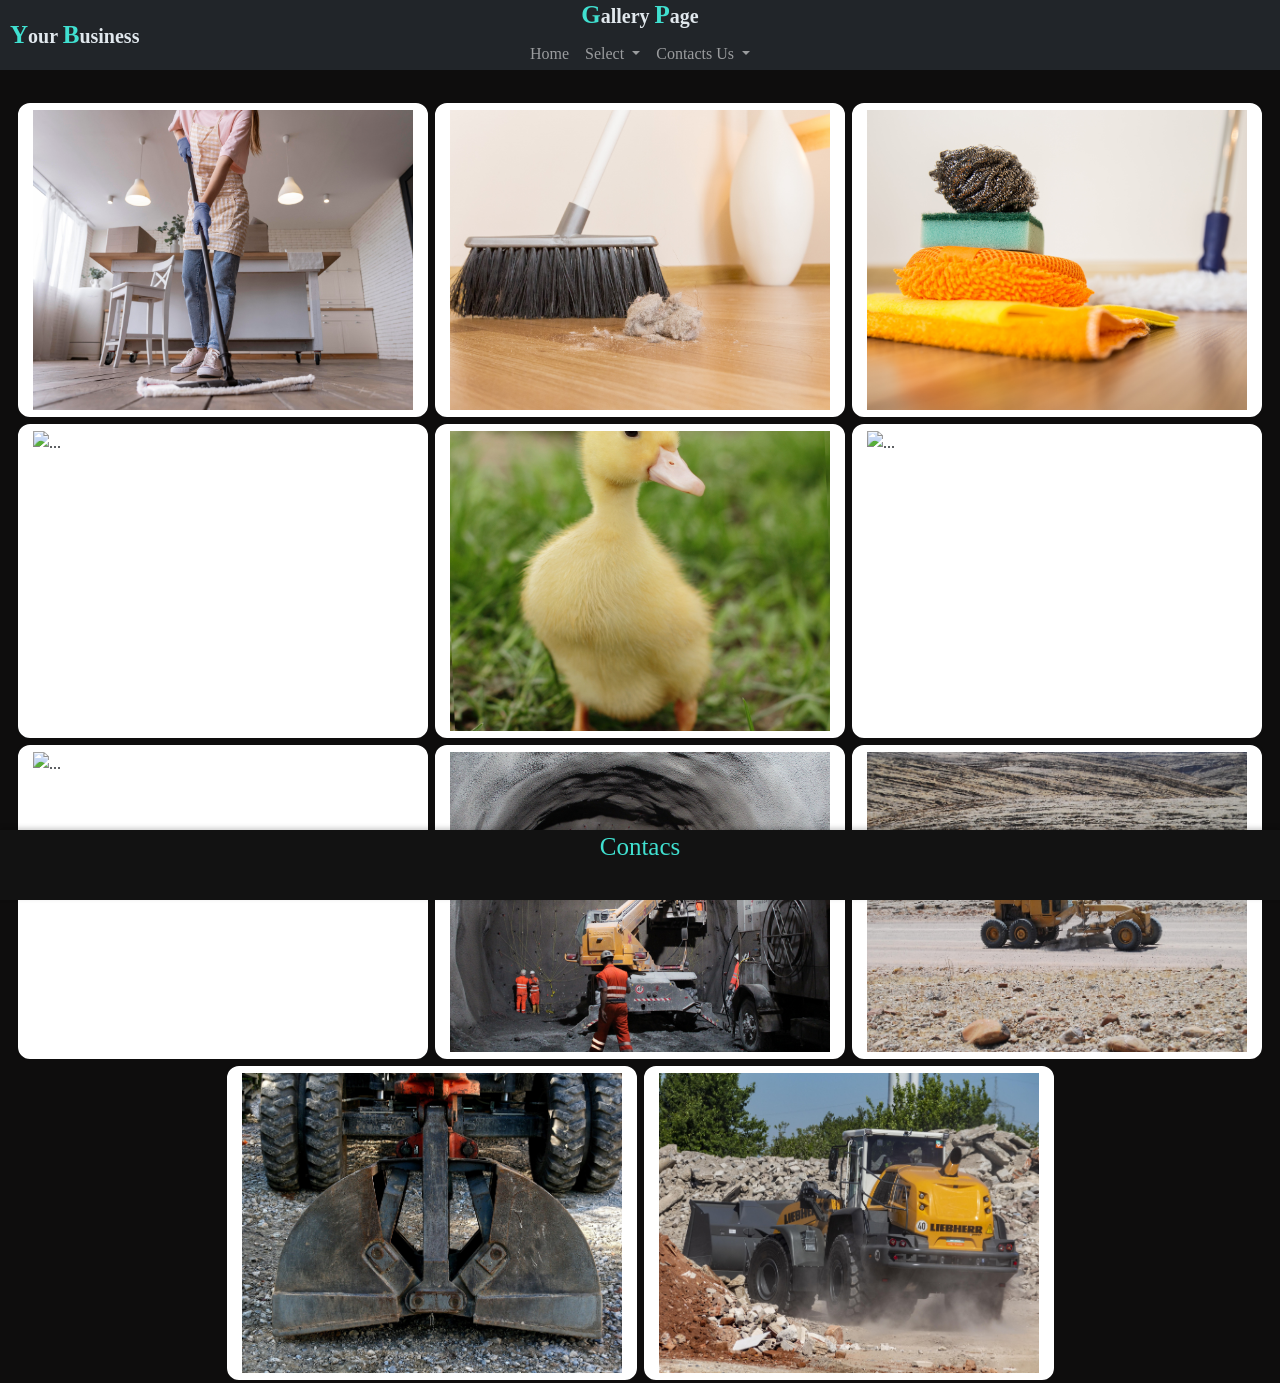
==== commit 3450b5a0: "respossividade 389" ====
--- a/gallery.html
+++ b/gallery.html
@@ -423,7 +423,7 @@
    <nav class="navbar-final">
  <div class="link_navbar-final">
     <div class="col">
-      <label class="title_navbar-final">Contacs</label>
+      <label class="Especialtext">Contacs</label>
     </div>
   <a style="text-decoration: none;" href="mailto:weridemarcondes@hotmail.com?subject=Assunto&body=">
                           <i class="fa-solid fa-envelope icone_navbar-final"></i></a>
--- a/css/styleGallery.css
+++ b/css/styleGallery.css
@@ -3,6 +3,12 @@
   padding: 0;
   background-color: #0e0d0d;
 }
+
+.Especialtext {
+  color: #40e0d0;
+    font-family: "Tangerine", serif;
+    font-size: 25px;
+  }
 
 .container {
   margin-top: 100px;
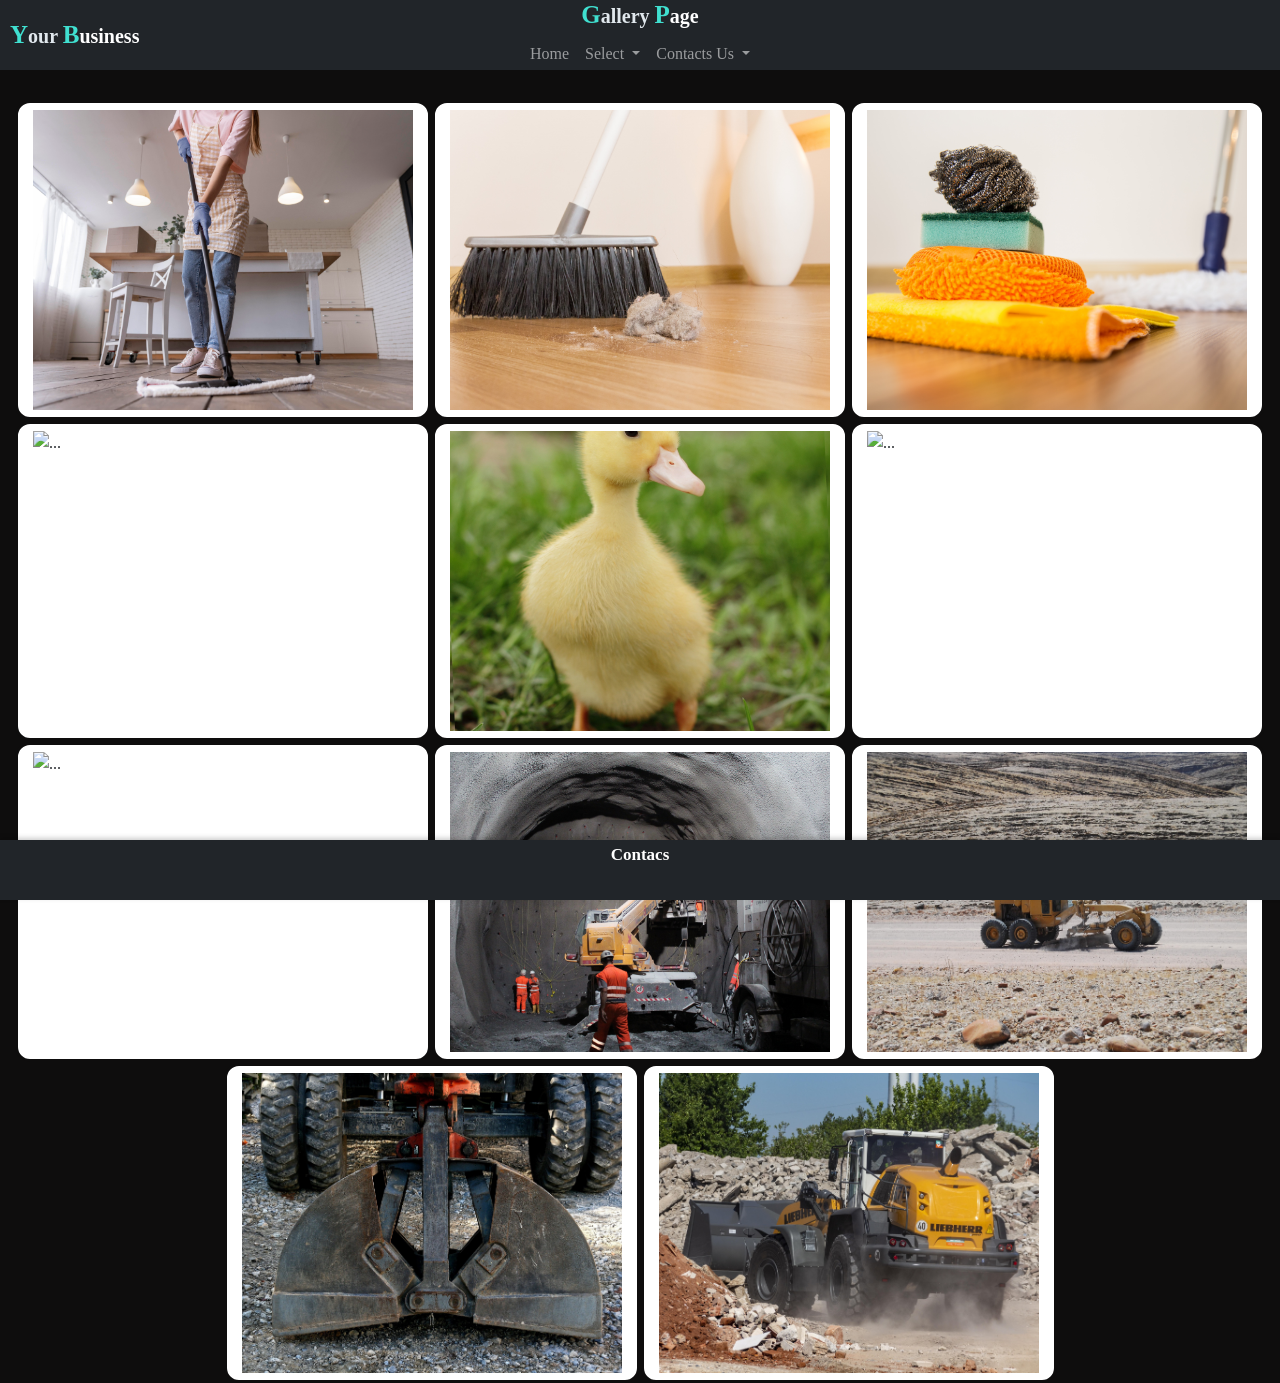
==== commit 46f44ec5: "respossividade 400" ====
--- a/gallery.html
+++ b/gallery.html
@@ -33,10 +33,8 @@
       <div class="container">
         <nav class="navbar hamburger fixed-top navbar-dark bg-dark">
           <div class="container-fluid">
-            <label class="corporate style_corporate">
-              Your <label class="style_corporate"> Business</label>
-            </label>
-            <label class="navbar-brand style_corporate" href="#"> Gallery</a>
+            <label class="corporate style_corporate"> Your <label class="style_corporate">  Business</label> </label>
+    <label class="style_corporate">G<label class="navbar-brand">allery</label></label>
             <button
               class="navbar-toggler"
               type="button"
@@ -65,7 +63,7 @@
               <div class="offcanvas-body">
                 <ul class="navbar-nav justify-content-end flex-grow-1 pe-2">
                   <li class="nav-item">
-                    <a class="nav-link" aria-current="page" href="/index.html"
+                    <a class="nav-link" aria-current="page" href="https://weridemarcondes.github.io/Your_website/index.html"
                       >Go to Home page</a
                     >
                     <!-- <a class="nav-link" aria-current="page" href="/index.html"
@@ -200,7 +198,7 @@
                   style="--bs-scroll-height: 100px"
                 >
                   <li class="nav-item">
-                    <a class="nav-link" aria-current="page" href="/index.html"
+                    <a class="nav-link" aria-current="page" href="https://weridemarcondes.github.io/Your_website/index.html"
                       >Home</a
                     >
                     <!-- <a class="nav-link" aria-current="page" href="/index.html"
@@ -423,7 +421,7 @@
    <nav class="navbar-final">
  <div class="link_navbar-final">
     <div class="col">
-      <label class="Especialtext">Contacs</label>
+      <label class="navbar-final-text">Contacs</label>
     </div>
   <a style="text-decoration: none;" href="mailto:weridemarcondes@hotmail.com?subject=Assunto&body=">
                           <i class="fa-solid fa-envelope icone_navbar-final"></i></a>
--- a/css/styleGallery.css
+++ b/css/styleGallery.css
@@ -4,22 +4,28 @@
   background-color: #0e0d0d;
 }
 
-.Especialtext {
-  color: #40e0d0;
-    font-family: "Tangerine", serif;
-    font-size: 25px;
-  }
+.navbar-final-text {
+  font-size: 17px;
+  font-weight: bolder;
+  color: white;
+}
 
 .container {
   margin-top: 100px;
   max-width: 100%;
   font-family: "Tangerine", serif;
 }
+.style_corporate {
+  font-size: 20px;
+  font-weight: bold;
+  color: white;
+}
 
 .style_corporate::first-letter {
   color: #40e0d0;
   font-family: "Tangerine", serif;
   font-size: 25px;
+  font-weight: bolder;
 }
 
 
@@ -63,7 +69,9 @@
 }
 
 .icone_navbar-final {
-  font-size: 25px;
+  font-size: 20px;
+  margin-bottom: 20px;
+  color: #40e0d0;
 }
 .link_navbar-final {
   text-align: center;
@@ -73,8 +81,8 @@
   bottom: 0;
   left: 0;
   width: 100%;
-  height: 70px;
-  background-color: #121212;
+  height: 60px;
+ background-color: #212529;
   /* border: 1px solid #000; Espessura, estilo (solid) e cor  */
   display: flex;
   justify-content: center;
@@ -132,6 +140,7 @@
   min-height: 100vh;
 }
 
+
 .activa {
   position: absolute;
   top: 50%;
@@ -140,14 +149,15 @@
    margin: 0;
   display: grid;
   place-items: center; /* Atalho para centralizar nos dois eixos */
-  min-height: 100vh;
+  min-height: 0vh;
 }
 
 .activa img {
-  width: 40%;
-  height: 80%;
+  width: 100%;
+  height: 90%;
   margin: auto;
 }
+
 
 /* .image-card {
   text-align: center;
@@ -180,10 +190,14 @@
   body {
     margin: 0;
     padding: 0;
-    background-color: black;
+    background-color: white;
   }
   .mainnav {
     display: none;
+  }
+  
+  .navbar-toggler {
+    background-color: #40e0d0;
   }
 
   .container {
@@ -227,7 +241,7 @@
     height: 450px;
   }
   img {
-    width: 190px;
+    width: 150px;
     height: 190px;
     object-fit: cover;
     background-size: cover;
@@ -237,7 +251,7 @@
   }
   .card-container {
     margin-top: 20px;
-    width: 190px;
+    width: 150px;
     height: 13rem;
     border-radius: 15px;
     margin: auto;
@@ -257,8 +271,8 @@
   }
 
   .activa img {
-    width: 400px; /* Largura fixa */
-    height: 30rem; /* Altura fixa */
+    width: 340px; /* Largura fixa */
+    height: 25rem; /* Altura fixa */
     object-fit: cover; /* Preenche a caixa, cortando o excesso */
     /* Ou use 'contain' para que a imagem caiba inteira */
     background-size: cover; /* Cobre a tela toda */
@@ -302,9 +316,12 @@
   body {
     margin: 0;
     padding: 0;
-    background-color: black;
-  }
-
+    background-color: white;
+  }
+
+  .navbar-toggler {
+    background-color: #40e0d0;
+  }
   .container {
     width: 100%;
     min-height: 100vh;
@@ -385,16 +402,19 @@
     background-attachment: fixed;
     border-radius: 20px;
   }
-
-  .activa {
-    display: grid;
-    place-items: center; /* Atalho para centralizar nos dois eixos */
-    min-height: 0vh;
+ .activa {
+    width: 40rem;
+    height: 18rem;
+    justify-content: center;
+    top: 50%;
+    left: 50%;
+    transform: translate(-50%, -50%);
   }
 
   .activa img {
+    width: 400px; /* Largura fixa */
+    height: 30rem; /* Altura fixa */
     object-fit: cover; /* Preenche a caixa, cortando o excesso */
-    /* Ou use 'contain' para que a imagem caiba inteira */
     background-size: cover; /* Cobre a tela toda */
     background-position: center; /* Centraliza a imagem */
     background-repeat: no-repeat; /* Não repete a imagem */
